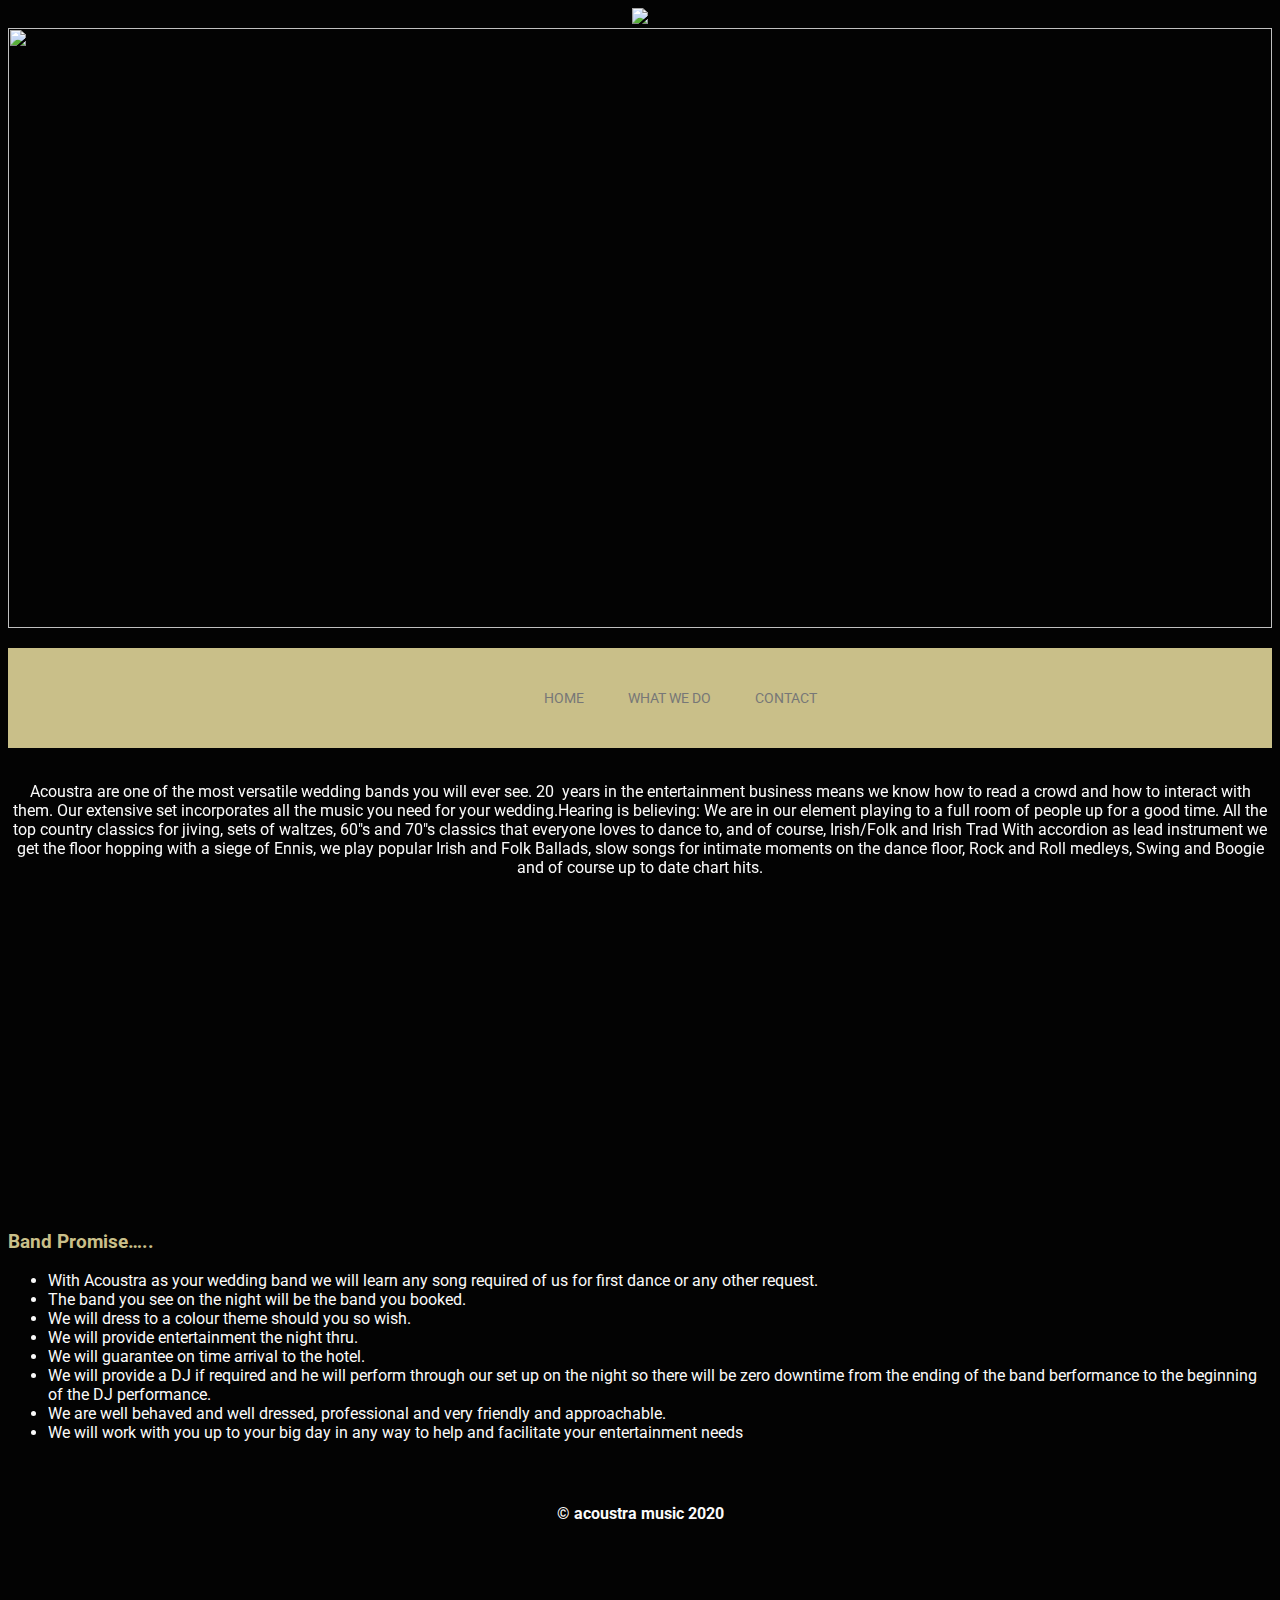
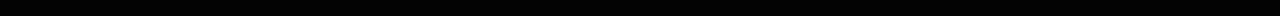
==== index.html @ e5314bc1 "Created the contact.html section and also the whatwedo.html section as well. Played around with seve" ====
<!DOCTYPE html>
<html lang="en">
<head>
    <meta charset="UTF-8">
    <meta name="viewport" content="width=device-width, initial-scale=1.0">
    <title>Acoustra Wedding Band</title>
      <link rel="stylesheet" href="https://use.fontawesome.com/releases/v5.15.1/css/all.css" integrity="sha384-vp86vTRFVJgpjF9jiIGPEEqYqlDwgyBgEF109VFjmqGmIY/Y4HV4d3Gp2irVfcrp" crossorigin="anonymous">
    <link href="assets/css/style.css" rel="stylesheet" type="text/css" />
</head>
<body>
    <header>
        <div class="logo">
        <a href="index.html">
            <img src="logo.png"></a></div>
            <!--h1 class="logo"> Logo here </h1>
        <h2 class="sub-logo">Wedding Band</h2></a-->
                <div><img class="photo" src="photo.jpg"></div>
            <div class="menu">
                <nav>
                    
     <!---I referenced back to the Love Running Video with tutor Brian O Grady to set up this nav bar style but I wanted to keep it simple-->          
               
                    <ul>
                       <li><a href="index.html">Home</a></li>
                       <li><a href="whatwedo.html">What We Do</a></li>   
                        <li><a href="contact.html">Contact</a></li>
                </ul>
            </nav>  
            </div>
    </header>  
    <br>
    <section>
       
      <!--These are words written by the band that I just copied and pasted to this page-->  

        <p class="band-info">
            Acoustra are one of the most versatile wedding bands you will ever see. 20  years in the entertainment business means we know how to read a crowd and how to interact with them. Our extensive set incorporates all the music you need for your wedding.Hearing is believing: We are in our element playing to a full room of people up for a good time. All the top country classics for jiving, sets of waltzes, 60"s and 70"s classics that everyone loves to dance to, and of course, Irish/Folk and Irish Trad

With accordion as lead instrument we get the floor hopping with a siege of Ennis, we play popular Irish and Folk Ballads, slow songs for intimate moments on the dance floor, Rock and Roll medleys, Swing and Boogie and of course up to date chart hits.

     <!---I went to the bands website and embedded the links and just copied and pasted them here-->
</p>
        
        <div class="video-container-1">
            <iframe width="560" height="315" src="https://www.youtube.com/embed/F-ys7x1zT8c" frameborder="0" allow="accelerometer; autoplay; clipboard-write; encrypted-media; gyroscope; picture-in-picture" allowfullscreen></iframe>
        </div>
        <div class="video-container-2">
            <iframe width="560" height="315" src="https://www.youtube.com/embed/hB4k1-zn6oU" frameborder="0" allow="accelerometer; autoplay; clipboard-write; encrypted-media; gyroscope; picture-in-picture" allowfullscreen></iframe>
            
        </div>
        
        <div>
          
     <!--These are words written by the band that I just copied and pasted to this page-->     
            <p>
                <h3 class="band-promise-heading">Band Promise…..</h3>
<ul class="band-promise">
    <li>With Acoustra as your wedding band we will learn any song required of us for first dance or any other request.</li>
    <li>The band you see on the night will be the band you booked.</li>
    <li>We will dress to a colour theme should you so wish.</li>
    <li>We will provide entertainment the night thru.</li>
    <li>We will guarantee on time arrival to the hotel.</li>
    <li>We will provide a DJ if required and he will perform 
        through our set up on the night so there will be zero downtime
         from the ending of the band berformance to the beginning of the DJ performance.</li>
    <li>We are well behaved and well dressed, professional and very friendly and approachable.</li>
    <li>We will work with you up to your big day in any way to help and facilitate your entertainment needs</li>
</ul>
</p>
        </div>
    </section>
   
    <!--Again here i referenced the Love Running video to base my social links on but targeted the bands media sites-->

    <footer>
        <div class="social-networks">
        <ul>
            <li><a href="https://www.facebook.com/Acoustra/" target="_blank"><i class="fab fa-facebook"> </i></a></li>
            <li><a href="https://twitter.com/Acoustra?ref_src=twsrc%5Egoogle%7Ctwcamp%5Eserp%7Ctwgr%5Eauthor" target="_blank"><i class="fab fa-twitter-square"> </i></a></li>
            <li><a href="https://www.youtube.com/user/acoustra" target="_blank"><i class="fab fa-youtube-square"> </i></a></li>
            <li><a href="https://open.spotify.com/embed/artist/1IcCTGmLR5P0IZUBXE4FvD" target="_blank"><i class="fab fa-spotify"></i></a></li>
        </ul>
        </div>
        <div class="copyright"><a>© acoustra music 2020</a></div>
    </footer>
    
</body>
</html>
---- assets/css/style.css ----
@import url('https://fonts.googleapis.com/css2?family=Roboto:wght@100;400;500;700&display=swap');

/*------------------------------------------Headings*/
.logo {
   text-align: center;
}
body {
    background-color: #030303;
}

.whatwedo-info {
    color: #fafafa;
    font-family: "Roboto", sans-serif;

}

.testimonials {
    color: #fafafa;
    font-family: "Roboto", sans-serif;
}

.heading-colours {
    color:rgb(201, 191, 137);
    font-family: "Roboto", sans-serif;
}


.band-promise-heading{
    font-family: "Roboto", sans-serif;
    color:rgb(201, 191, 137);  
}

/*------------------------------------------Menu*/
nav {
    width: 100%;
    height: 100px;
    background-color: rgb(201, 191, 137);
}

.menu {
    text-align: center;
}
.menu ul {
    list-style-type: none;
    margin-left: 80px;
    padding: 0;
    overflow: hidden;
}

.menu ul li {
    list-style: none;
    display: inline-block;
    line-height: 100px;
    
}

.menu ul li a{
    display: block;
    text-decoration: none;
    font-size: 14px;
    font-family: "Roboto", sans-serif;
    color: #777777;
    padding: 0 20px;
    text-transform: uppercase;
}

.menu li a:hover {
    color: rgb(95, 72, 8);
}

/*------------------------------------------Info/Forms*/
.photo {
    height: 600px;
    width: 100%;
    object-fit: contain;
   text-align: center;
}

.band-info {
    font-family: "Roboto", sans-serif;
    text-align: center;
    display: inline-block;
    color: #fafafa;
}

.form-style {
    color:rgb(201, 191, 137);
    font-family: "Roboto", sans-serif;
}

.form-style-2 {
    font-family: "Roboto", sans-serif;
}

.input-form {
    display: inline-block;
}

.contact-info {
    float: left;
}

.contact-info, p {
    color: #fafafa;
    font-family: "Roboto", sans-serif;
}

.submit-button {
    background-color:rgb(201, 191, 137);
    font-family: "Roboto", sans-serif;
}

.submit-button:hover {
    color: rgb(95, 72, 8);
}

.date-style {
    font-family: "Roboto", sans-serif;
}


.band-promise {
    font-family: "Roboto", sans-serif;
    color: #fafafa;
    
}

/*------------------------------------------Videos*/

.video-container-1 {
    float: left;
}

.video-container-2 {
    display: inline-block;
}

/*------------------------------------------Footer*/
.copyright {
    text-align: center;
    font-family: "Roboto", sans-serif;
    font-weight: 700;
    color: #fafafa;
}

footer{
   height: 150px;
 }

 .social-networks {
   text-align: center;
  
 }
 .social-networks li {
   display: inline;
  
 }

 .social-networks i {
   font-size: 160%;
   margin: 1%;
   padding: 5%;
   color:rgb(201, 191, 137);
 }
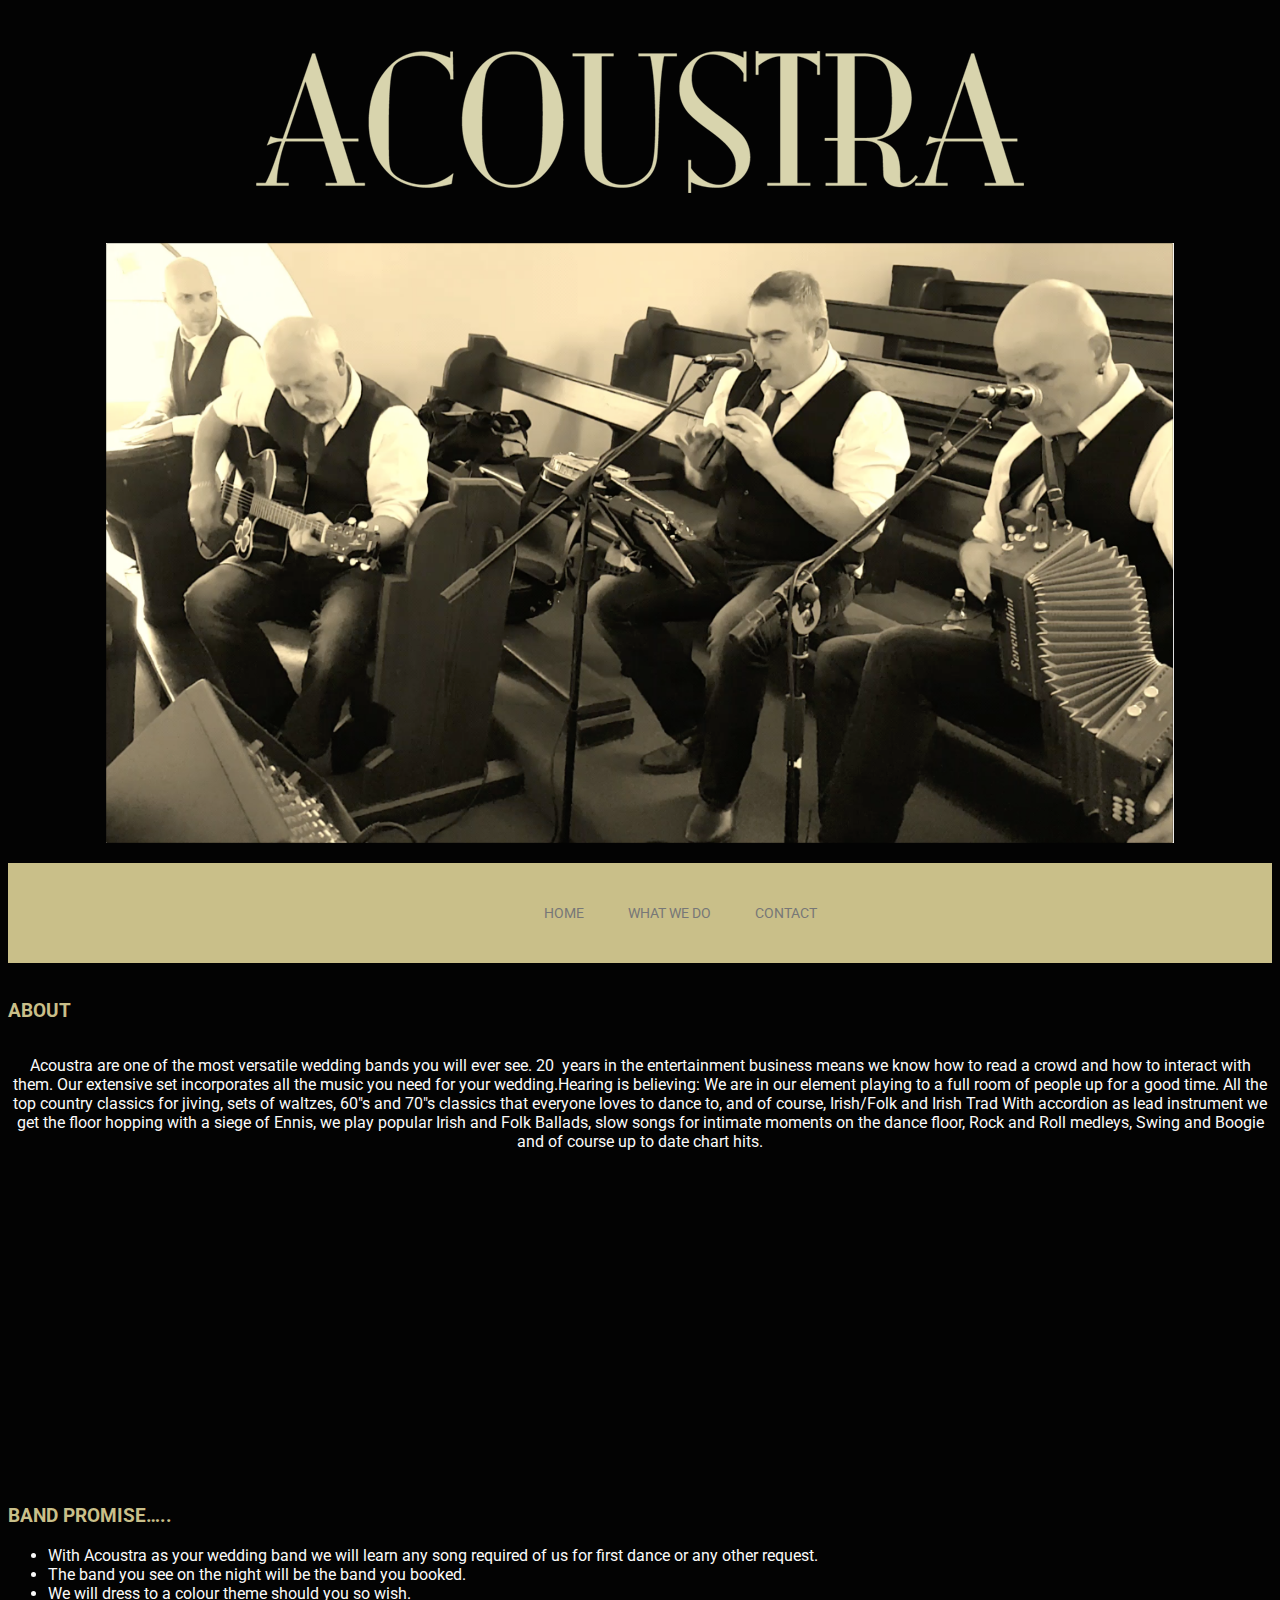
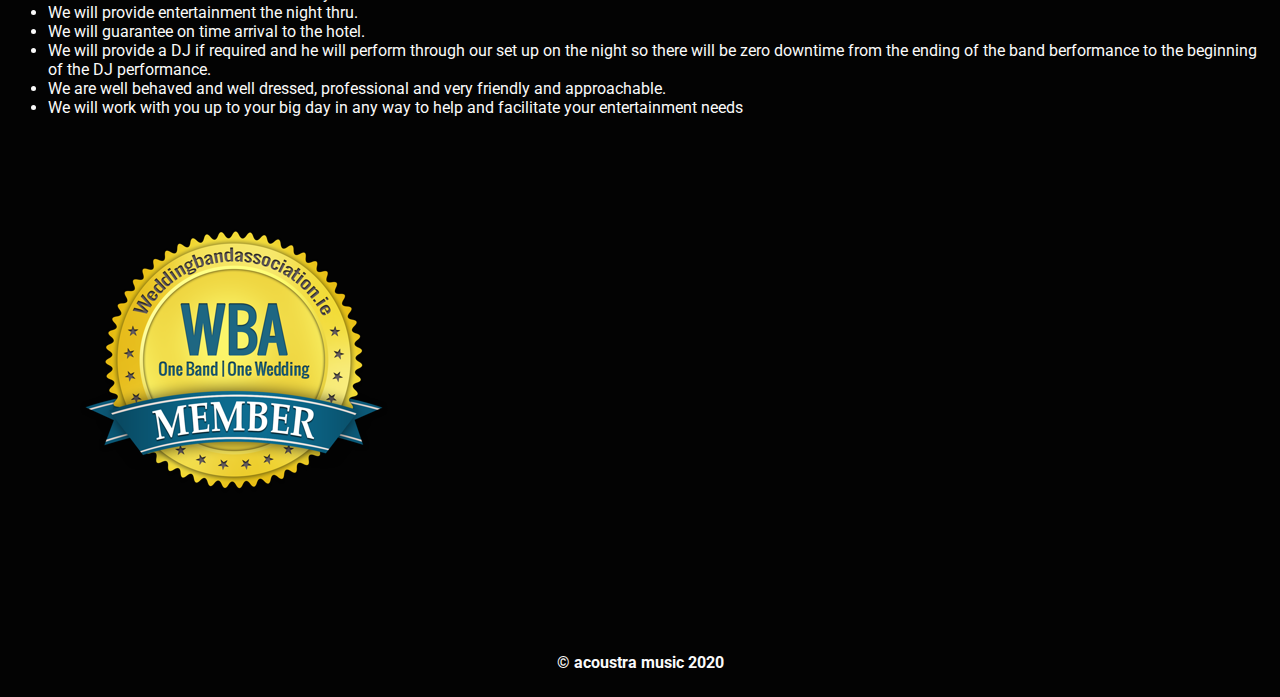
==== commit 6dcd60b1: "added an image to images of wba. Set logo for wba in index.html and added a class to centre it and a" ====
--- a/index.html
+++ b/index.html
@@ -11,19 +11,20 @@
     <header>
         <div class="logo">
         <a href="index.html">
-            <img src="logo.png"></a></div>
+            <img src="assets/images/logo.png"></a></div>
             <!--h1 class="logo"> Logo here </h1>
         <h2 class="sub-logo">Wedding Band</h2></a-->
-                <div><img class="photo" src="photo.jpg"></div>
+                <div><img class="photo" src="assets/images/photo.jpg"></div>
             <div class="menu">
                 <nav>
                     
      <!---I referenced back to the Love Running Video with tutor Brian O Grady to set up this nav bar style but I wanted to keep it simple-->          
                
                     <ul>
-                       <li><a href="index.html">Home</a></li>
-                       <li><a href="whatwedo.html">What We Do</a></li>   
-                        <li><a href="contact.html">Contact</a></li>
+                       <li><a href="index.html"><i class="fas fa-home"></i>  Home</a></li>
+                       
+                       <li><a href="whatwedo.html"><i class="fas fa-guitar"></i>  What We Do</a></li>   
+                        <li><a href="contact.html"><i class="fas fa-phone"></i>  Contact</a></li>
                 </ul>
             </nav>  
             </div>
@@ -32,14 +33,14 @@
     <section>
        
       <!--These are words written by the band that I just copied and pasted to this page-->  
-
+        <h3 class="heading-colours">ABOUT</h3>
         <p class="band-info">
             Acoustra are one of the most versatile wedding bands you will ever see. 20  years in the entertainment business means we know how to read a crowd and how to interact with them. Our extensive set incorporates all the music you need for your wedding.Hearing is believing: We are in our element playing to a full room of people up for a good time. All the top country classics for jiving, sets of waltzes, 60"s and 70"s classics that everyone loves to dance to, and of course, Irish/Folk and Irish Trad
 
 With accordion as lead instrument we get the floor hopping with a siege of Ennis, we play popular Irish and Folk Ballads, slow songs for intimate moments on the dance floor, Rock and Roll medleys, Swing and Boogie and of course up to date chart hits.
 
-     <!---I went to the bands website and embedded the links and just copied and pasted them here-->
-</p>
+     <!--These are words written by the band that I just copied and pasted to this page-->  
+        </p>
         
         <div class="video-container-1">
             <iframe width="560" height="315" src="https://www.youtube.com/embed/F-ys7x1zT8c" frameborder="0" allow="accelerometer; autoplay; clipboard-write; encrypted-media; gyroscope; picture-in-picture" allowfullscreen></iframe>
@@ -53,7 +54,7 @@
           
      <!--These are words written by the band that I just copied and pasted to this page-->     
             <p>
-                <h3 class="band-promise-heading">Band Promise…..</h3>
+                <h3 class="band-promise-heading">BAND PROMISE…..</h3>
 <ul class="band-promise">
     <li>With Acoustra as your wedding band we will learn any song required of us for first dance or any other request.</li>
     <li>The band you see on the night will be the band you booked.</li>
@@ -73,6 +74,7 @@
     <!--Again here i referenced the Love Running video to base my social links on but targeted the bands media sites-->
 
     <footer>
+        <div><a href ="https://weddingbandassociation.ie/" target="_blank" class="wba"><img src="assets/images/wba.png"></a></div>
         <div class="social-networks">
         <ul>
             <li><a href="https://www.facebook.com/Acoustra/" target="_blank"><i class="fab fa-facebook"> </i></a></li>
@@ -82,6 +84,7 @@
         </ul>
         </div>
         <div class="copyright"><a>© acoustra music 2020</a></div>
+        <br>
     </footer>
     
 </body>
--- a/assets/css/style.css
+++ b/assets/css/style.css
@@ -4,6 +4,12 @@
 .logo {
    text-align: center;
 }
+
+.logo-small {
+    height: 60px;
+    width: 100px;
+}
+
 body {
     background-color: #030303;
 }
@@ -28,6 +34,11 @@
 .band-promise-heading{
     font-family: "Roboto", sans-serif;
     color:rgb(201, 191, 137);  
+}
+
+.dancing-couple {
+    height: 30px;
+    width: 30px;
 }
 
 /*------------------------------------------Menu*/
@@ -151,6 +162,11 @@
    text-align: center;
   
  }
+
+.social-networks li:hover {
+     color: rgb(95, 72, 8);
+}
+
  .social-networks li {
    display: inline;
   
@@ -163,4 +179,8 @@
    color:rgb(201, 191, 137);
  }
 
+ .wba {
+    text-align: center;
 
+ }
+
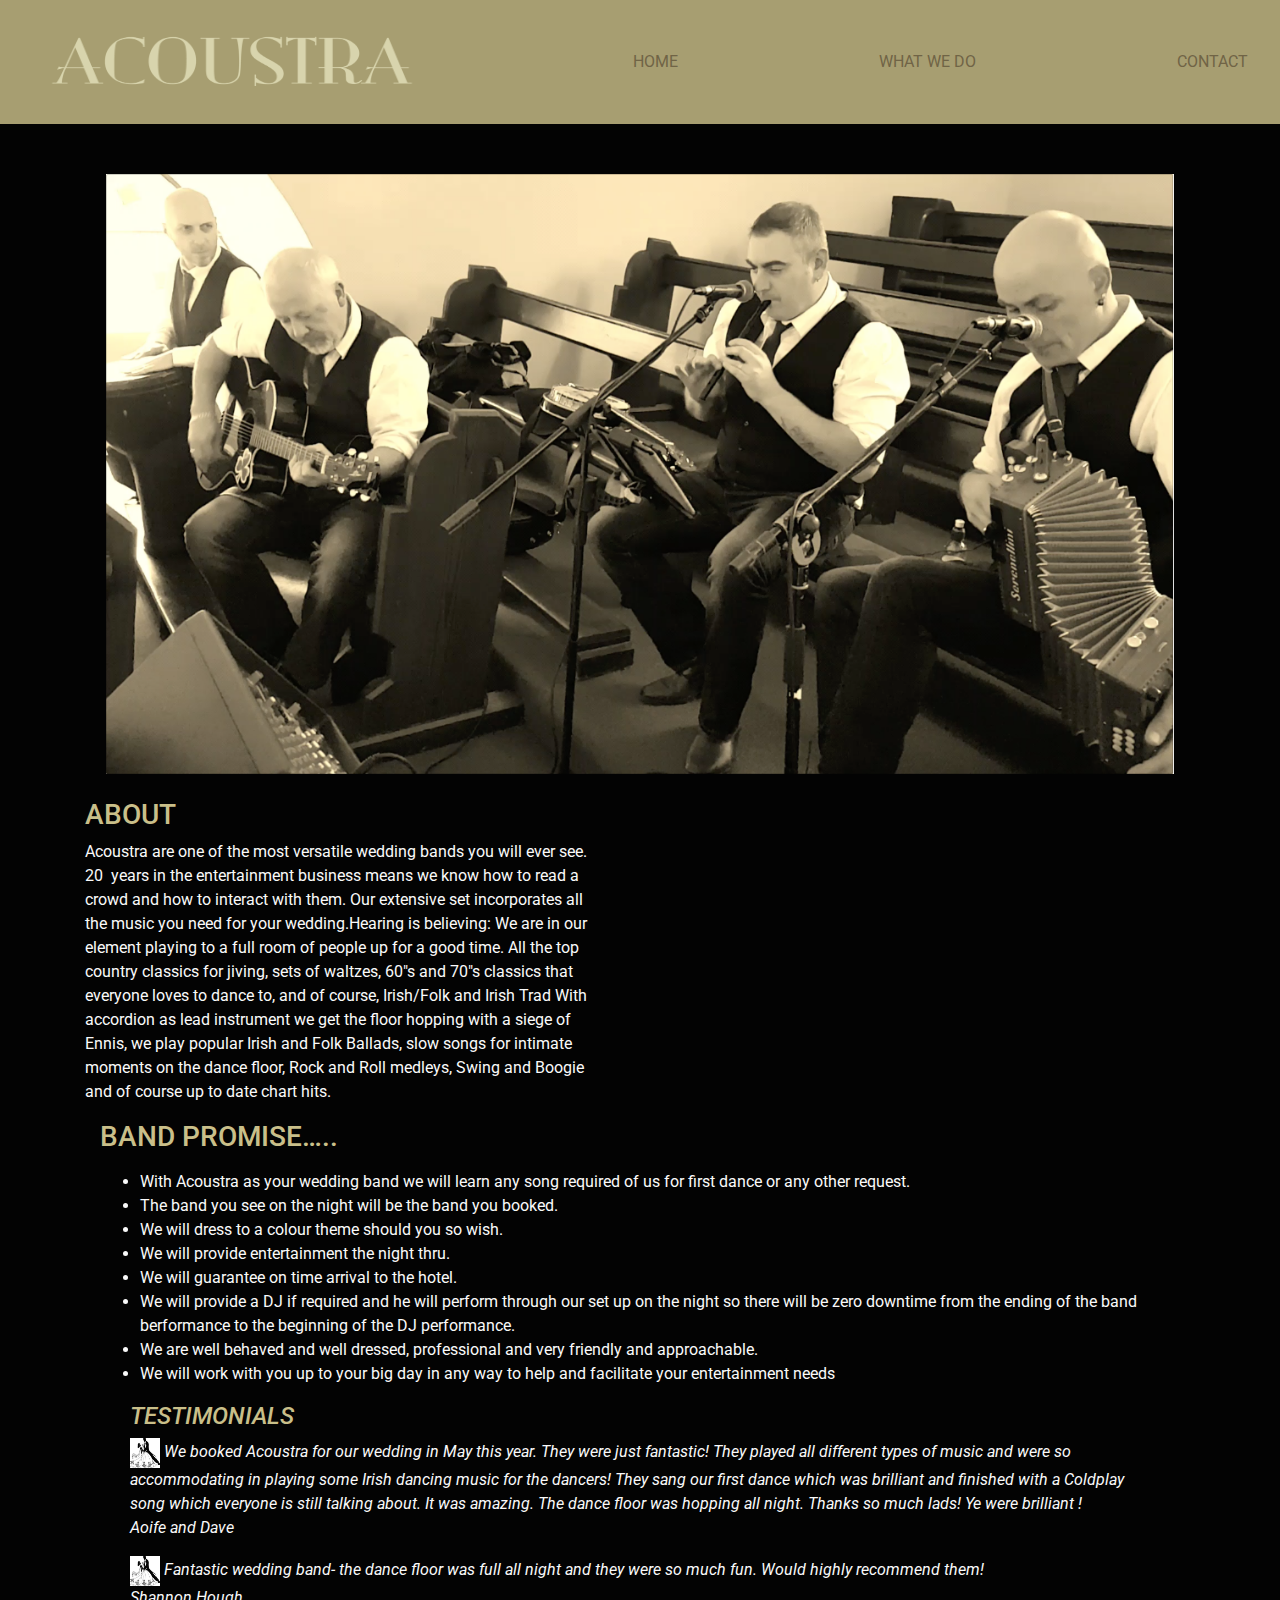
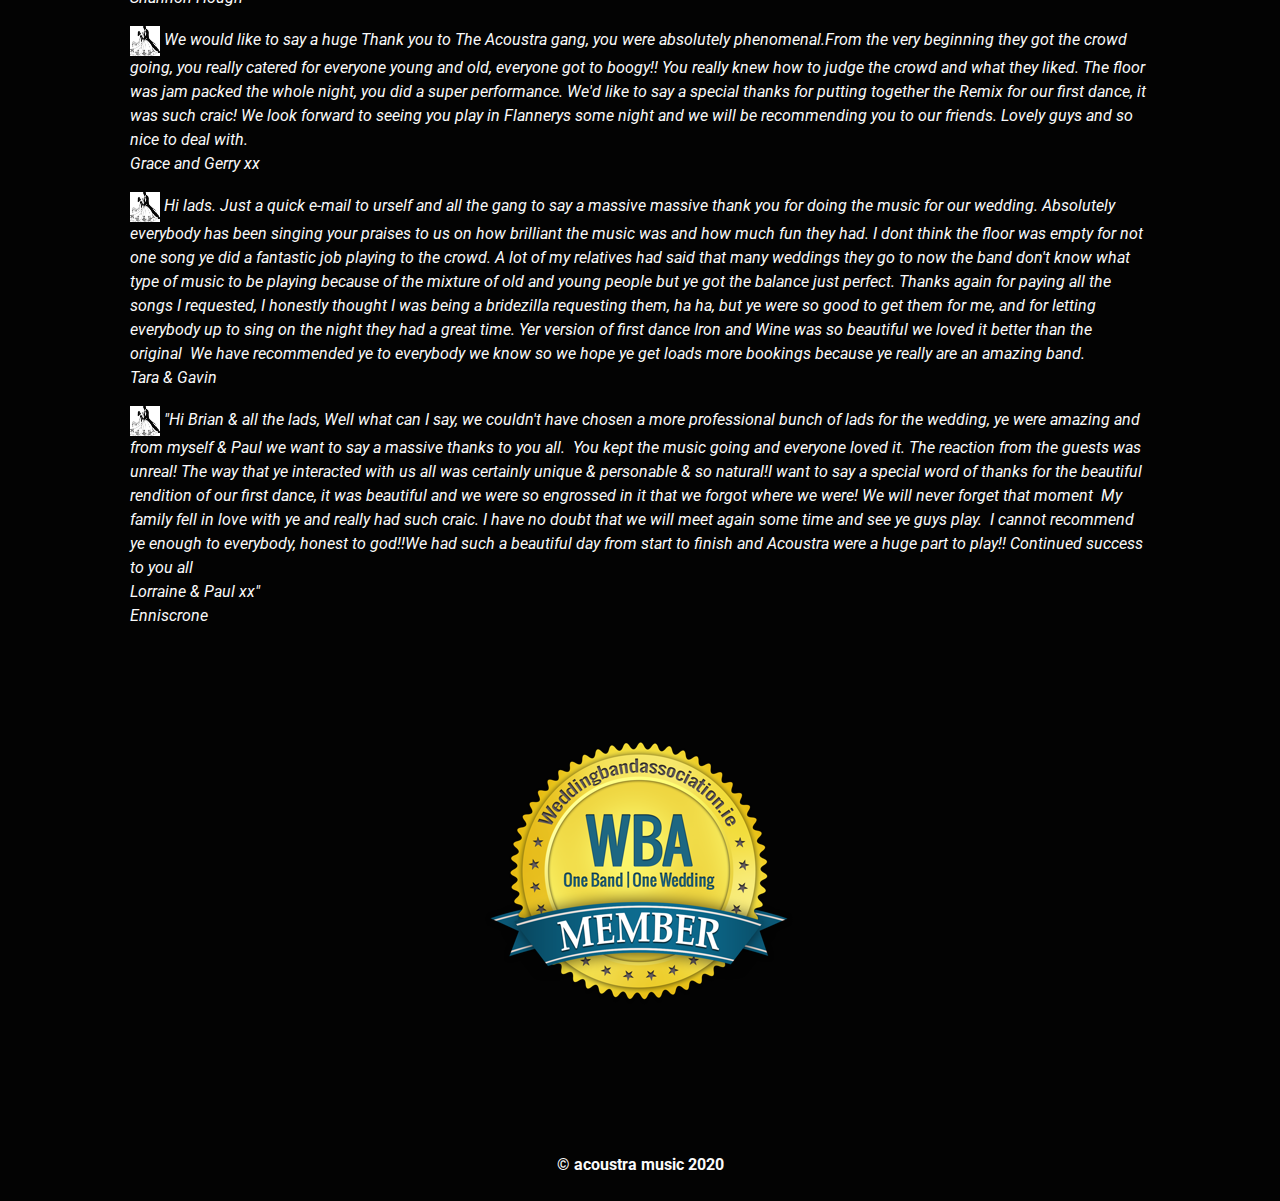
==== commit af0048e0: "added new nav bar to the top of the page. Removed the logo and included in the nav bar. added testim" ====
--- a/index.html
+++ b/index.html
@@ -6,56 +6,48 @@
     <title>Acoustra Wedding Band</title>
       <link rel="stylesheet" href="https://use.fontawesome.com/releases/v5.15.1/css/all.css" integrity="sha384-vp86vTRFVJgpjF9jiIGPEEqYqlDwgyBgEF109VFjmqGmIY/Y4HV4d3Gp2irVfcrp" crossorigin="anonymous">
     <link href="assets/css/style.css" rel="stylesheet" type="text/css" />
+    <link rel="stylesheet" href="https://cdn.jsdelivr.net/npm/bootstrap@4.5.3/dist/css/bootstrap.min.css">
 </head>
-<body>
+<body class="body-colour">
     <header>
-        <div class="logo">
-        <a href="index.html">
-            <img src="assets/images/logo.png"></a></div>
-            <!--h1 class="logo"> Logo here </h1>
-        <h2 class="sub-logo">Wedding Band</h2></a-->
+        <div class="navbar">
+            <a><img src="assets/images/logo.png" width="400" height="80" alt=""> </a>
+  <a href="index.html"><i class="fas fa-home"></i> Home</a>
+  <a href="whatwedo.html"><i class="fas fa-guitar"></i> What We Do</a>
+  <a href="contact.html"><i class="fas fa-phone"></i> Contact</a>
+</div>
+
+<div class="main">
+  <p></p>
+</div>
                 <div><img class="photo" src="assets/images/photo.jpg"></div>
-            <div class="menu">
-                <nav>
-                    
-     <!---I referenced back to the Love Running Video with tutor Brian O Grady to set up this nav bar style but I wanted to keep it simple-->          
-               
-                    <ul>
-                       <li><a href="index.html"><i class="fas fa-home"></i>  Home</a></li>
-                       
-                       <li><a href="whatwedo.html"><i class="fas fa-guitar"></i>  What We Do</a></li>   
-                        <li><a href="contact.html"><i class="fas fa-phone"></i>  Contact</a></li>
-                </ul>
-            </nav>  
-            </div>
+
     </header>  
     <br>
     <section>
        
-      <!--These are words written by the band that I just copied and pasted to this page-->  
-        <h3 class="heading-colours">ABOUT</h3>
-        <p class="band-info">
-            Acoustra are one of the most versatile wedding bands you will ever see. 20  years in the entertainment business means we know how to read a crowd and how to interact with them. Our extensive set incorporates all the music you need for your wedding.Hearing is believing: We are in our element playing to a full room of people up for a good time. All the top country classics for jiving, sets of waltzes, 60"s and 70"s classics that everyone loves to dance to, and of course, Irish/Folk and Irish Trad
+      <!--These are words written by the band that I just copied and pasted to this page--> 
+        
+        <div class="container">
+  <div class="row">
+    <div class="col-sm">
+          <h3 class="heading-colours">ABOUT</h3>
+           <p class="band-info">Acoustra are one of the most versatile wedding bands you will ever see. 20  years in the entertainment business means we know how to read a crowd and how to interact with them. Our extensive set incorporates all the music you need for your wedding.Hearing is believing: We are in our element playing to a full room of people up for a good time. All the top country classics for jiving, sets of waltzes, 60"s and 70"s classics that everyone loves to dance to, and of course, Irish/Folk and Irish Trad
 
 With accordion as lead instrument we get the floor hopping with a siege of Ennis, we play popular Irish and Folk Ballads, slow songs for intimate moments on the dance floor, Rock and Roll medleys, Swing and Boogie and of course up to date chart hits.
-
-     <!--These are words written by the band that I just copied and pasted to this page-->  
         </p>
-        
-        <div class="video-container-1">
-            <iframe width="560" height="315" src="https://www.youtube.com/embed/F-ys7x1zT8c" frameborder="0" allow="accelerometer; autoplay; clipboard-write; encrypted-media; gyroscope; picture-in-picture" allowfullscreen></iframe>
-        </div>
-        <div class="video-container-2">
-            <iframe width="560" height="315" src="https://www.youtube.com/embed/hB4k1-zn6oU" frameborder="0" allow="accelerometer; autoplay; clipboard-write; encrypted-media; gyroscope; picture-in-picture" allowfullscreen></iframe>
-            
-        </div>
-        
-        <div>
-          
-     <!--These are words written by the band that I just copied and pasted to this page-->     
-            <p>
-                <h3 class="band-promise-heading">BAND PROMISE…..</h3>
-<ul class="band-promise">
+    </div>
+    <div class="col-sm">
+      <iframe width="560" height="315" src="https://www.youtube.com/embed/F-ys7x1zT8c" frameborder="0" allow="accelerometer; autoplay; clipboard-write; encrypted-media; gyroscope; picture-in-picture" allowfullscreen></iframe>
+    </div>
+  </div>
+</div>    
+       <div class="container">
+      <div class="col-sm">    
+ 
+        <h3 class="band-promise-heading">BAND PROMISE…..</h3>
+<p>
+ <ul class="band-promise">
     <li>With Acoustra as your wedding band we will learn any song required of us for first dance or any other request.</li>
     <li>The band you see on the night will be the band you booked.</li>
     <li>We will dress to a colour theme should you so wish.</li>
@@ -66,15 +58,69 @@
          from the ending of the band berformance to the beginning of the DJ performance.</li>
     <li>We are well behaved and well dressed, professional and very friendly and approachable.</li>
     <li>We will work with you up to your big day in any way to help and facilitate your entertainment needs</li>
-</ul>
+ </ul>
 </p>
-        </div>
+<div class="container">
+    <div class="col-sm">
+        <div class="testimonials"><i>
+        <h4 class="heading-colours">TESTIMONIALS</h4>
+    <p> <img src="assets/images/dancingcouple.jpg" class="dancing-couple">
+        We booked Acoustra for our wedding in May this year. They were just fantastic! They played all different types of music and were so accommodating in playing some Irish dancing music for the dancers! They sang our first dance which was brilliant and finished with a Coldplay song which everyone is still talking about. It was amazing. The dance floor was hopping all night. Thanks so much lads! Ye were brilliant !
+        <br>
+        Aoife and Dave
+    </p>
+    <p> <img src="assets/images/dancingcouple.jpg" class="dancing-couple">
+        Fantastic wedding band- the dance floor was full all night and they were so much fun. Would highly recommend them!
+        <br>
+        Shannon Hough
+    </p>
+    <p> <img src="assets/images/dancingcouple.jpg" class="dancing-couple">
+        We would like to say a huge Thank you to The Acoustra gang, you were absolutely phenomenal.From the very beginning they got the crowd going, you really catered for everyone young and old, everyone got to boogy!! You really knew how to judge the crowd and what they liked. The floor was jam packed the whole night, you did a super performance. 
+We'd like to say a special thanks for putting together the Remix for our first dance, it was such craic!
+We look forward to seeing you play in Flannerys some night and we will be recommending you to our friends. Lovely guys and so nice to deal with.
+        <br>
+Grace and Gerry xx
+    <p> <img src="assets/images/dancingcouple.jpg" class="dancing-couple">
+        Hi lads.
+Just a quick e-mail to urself and all the gang to say a massive massive thank you for doing the music for our wedding. Absolutely everybody has been singing your praises to us on how brilliant the music was and how much fun they had. I dont think the floor was empty for not one song ye did a fantastic job playing to the crowd.
+A lot of my relatives had said that many weddings they go to now the band don't know what type of music to be playing because of the mixture of old and young people but ye got the balance just perfect. Thanks again for paying all the songs I requested, I honestly thought I was being a bridezilla requesting them, ha ha, but ye were so good to get them for me, and for letting everybody up to sing on the night they had a great time.
+Yer version of first dance Iron and Wine was so beautiful we loved it better than the original  We have recommended ye to everybody we know so we hope ye get loads more bookings because ye really are an amazing band.
+<br>
+Tara & Gavin
+<br>
+<p> <img src="assets/images/dancingcouple.jpg" class="dancing-couple">
+"Hi Brian & all the lads,
+Well what can I say, we couldn't have chosen a more professional bunch of lads for the wedding, ye were amazing and from myself & Paul we want to say a massive thanks to you all. 
+You kept the music going and everyone loved it. The reaction from the guests was unreal! The way that ye interacted with us all was certainly unique & personable & so natural!
+​
+I want to say a special word of thanks for the beautiful rendition of our first dance, it was beautiful and we were so engrossed in it that we forgot where we were! We will never forget that moment 
+My family fell in love with ye and really had such craic.
+I have no doubt that we will meet again some time and see ye guys play. 
+I cannot recommend ye enough to everybody, honest to god!!
+​
+We had such a beautiful day from start to finish and Acoustra were a huge part to play!!
+Continued success to you all 
+<br>
+Lorraine & Paul xx"
+<br>
+Enniscrone
+</p>
+    </p>
+    </p>
+    </i>
+    </div>
+
+    </div>
+</div>
+      </div>
+    </div>
+  
     </section>
    
     <!--Again here i referenced the Love Running video to base my social links on but targeted the bands media sites-->
 
     <footer>
-        <div><a href ="https://weddingbandassociation.ie/" target="_blank" class="wba"><img src="assets/images/wba.png"></a></div>
+        <div class="wba"><a href ="https://weddingbandassociation.ie/" target="_blank"><img src="assets/images/wba.png"></a></div>
         <div class="social-networks">
         <ul>
             <li><a href="https://www.facebook.com/Acoustra/" target="_blank"><i class="fab fa-facebook"> </i></a></li>
--- a/assets/css/style.css
+++ b/assets/css/style.css
@@ -2,7 +2,7 @@
 
 /*------------------------------------------Headings*/
 .logo {
-   text-align: center;
+   display: inline-block;
 }
 
 .logo-small {
@@ -10,7 +10,7 @@
     width: 100px;
 }
 
-body {
+.body-colour{
     background-color: #030303;
 }
 
@@ -42,7 +42,34 @@
 }
 
 /*------------------------------------------Menu*/
-nav {
+.navbar {
+  overflow: hidden;
+  background-color: rgb(167, 158, 113);
+  position: fixed; 
+  top: 0; 
+  width: 100%; 
+  
+}
+
+.navbar a {
+  float: left;
+  display: block;
+  color: rgb(112, 100, 70);
+  text-align: center;
+  padding: 14px 16px;
+  text-decoration: none;
+  text-transform: uppercase;
+}
+
+.navbar a:hover {
+  color: rgb(216, 203, 167);
+}
+
+.main {
+  margin-top: 50px; 
+}
+
+.nav {
     width: 100%;
     height: 100px;
     background-color: rgb(201, 191, 137);
@@ -89,8 +116,6 @@
 
 .band-info {
     font-family: "Roboto", sans-serif;
-    text-align: center;
-    display: inline-block;
     color: #fafafa;
 }
 
@@ -132,19 +157,13 @@
 
 .band-promise {
     font-family: "Roboto", sans-serif;
-    color: #fafafa;
-    
-}
-
-/*------------------------------------------Videos*/
-
-.video-container-1 {
-    float: left;
-}
-
-.video-container-2 {
-    display: inline-block;
-}
+    color: #fafafa;    
+}
+
+.line {
+    text-align: center;
+}
+
 
 /*------------------------------------------Footer*/
 .copyright {
@@ -181,6 +200,7 @@
 
  .wba {
     text-align: center;
-
- }
-
+   
+
+ }
+
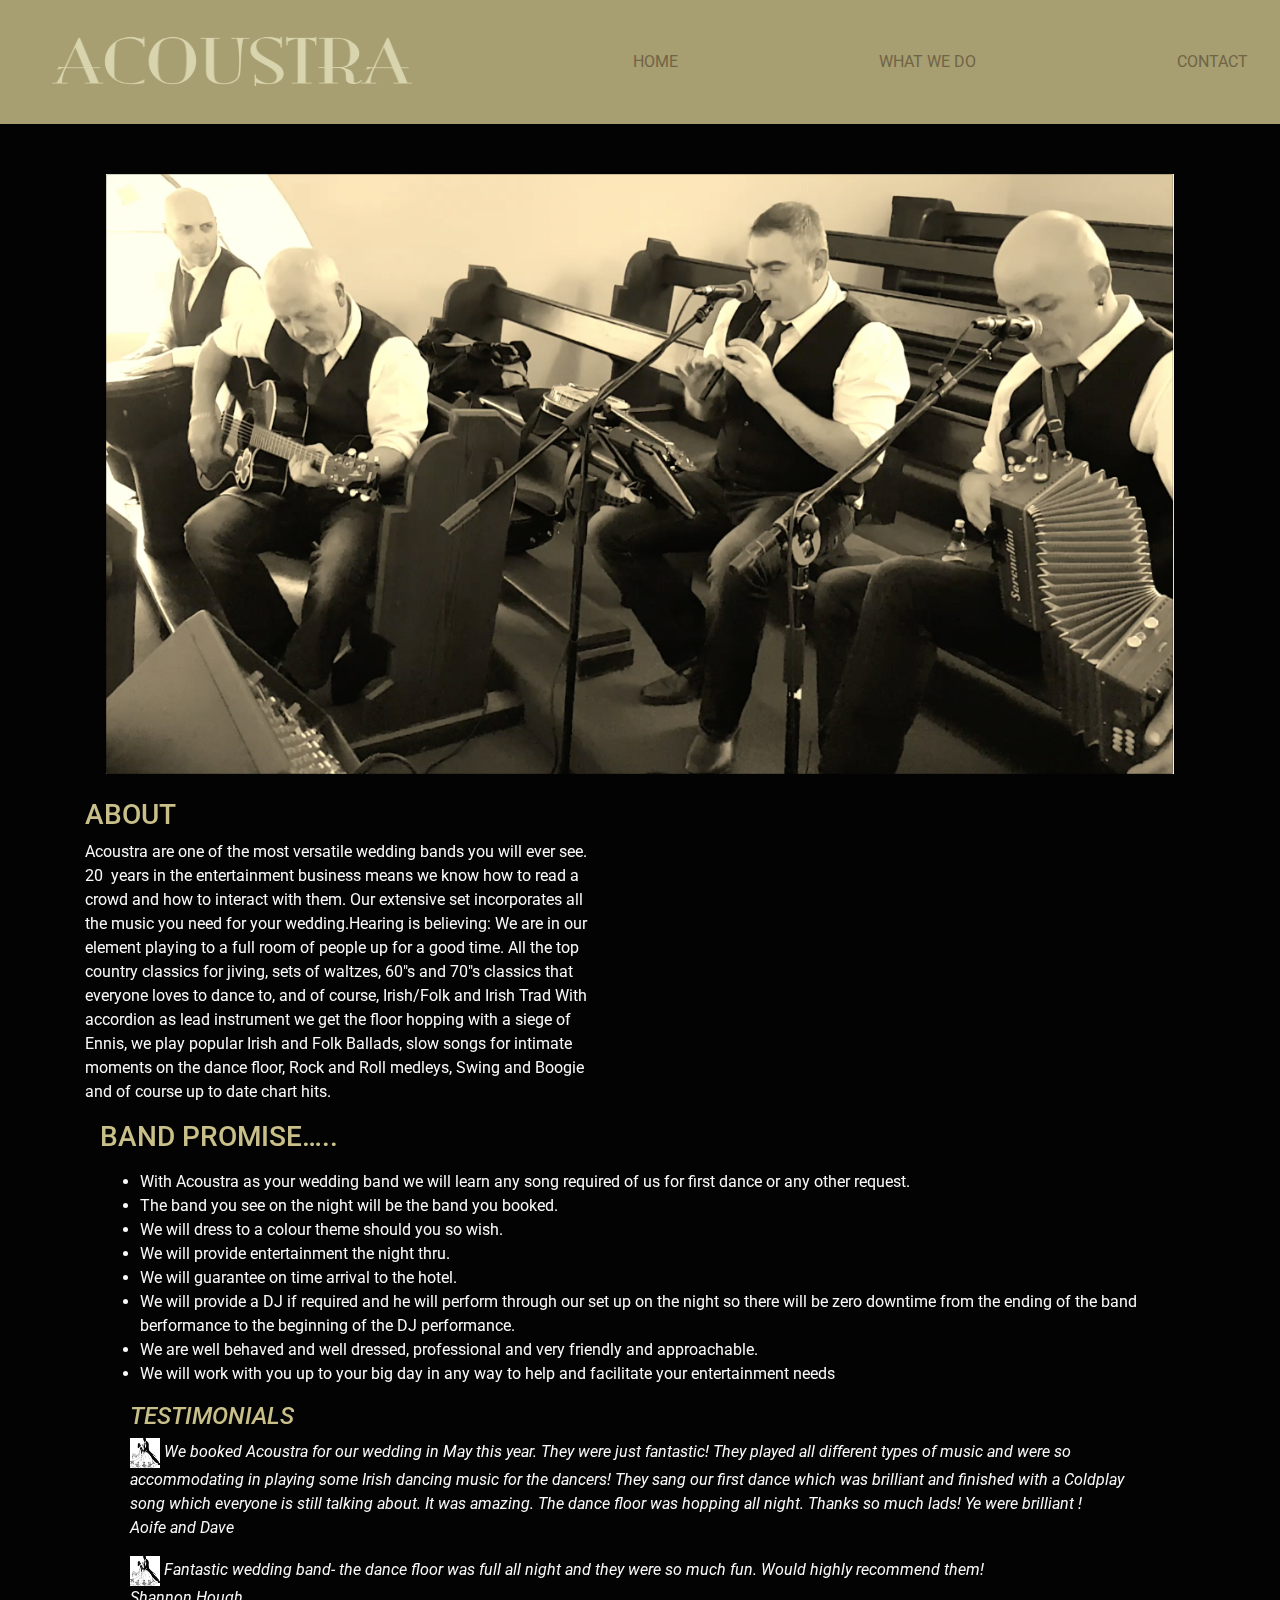
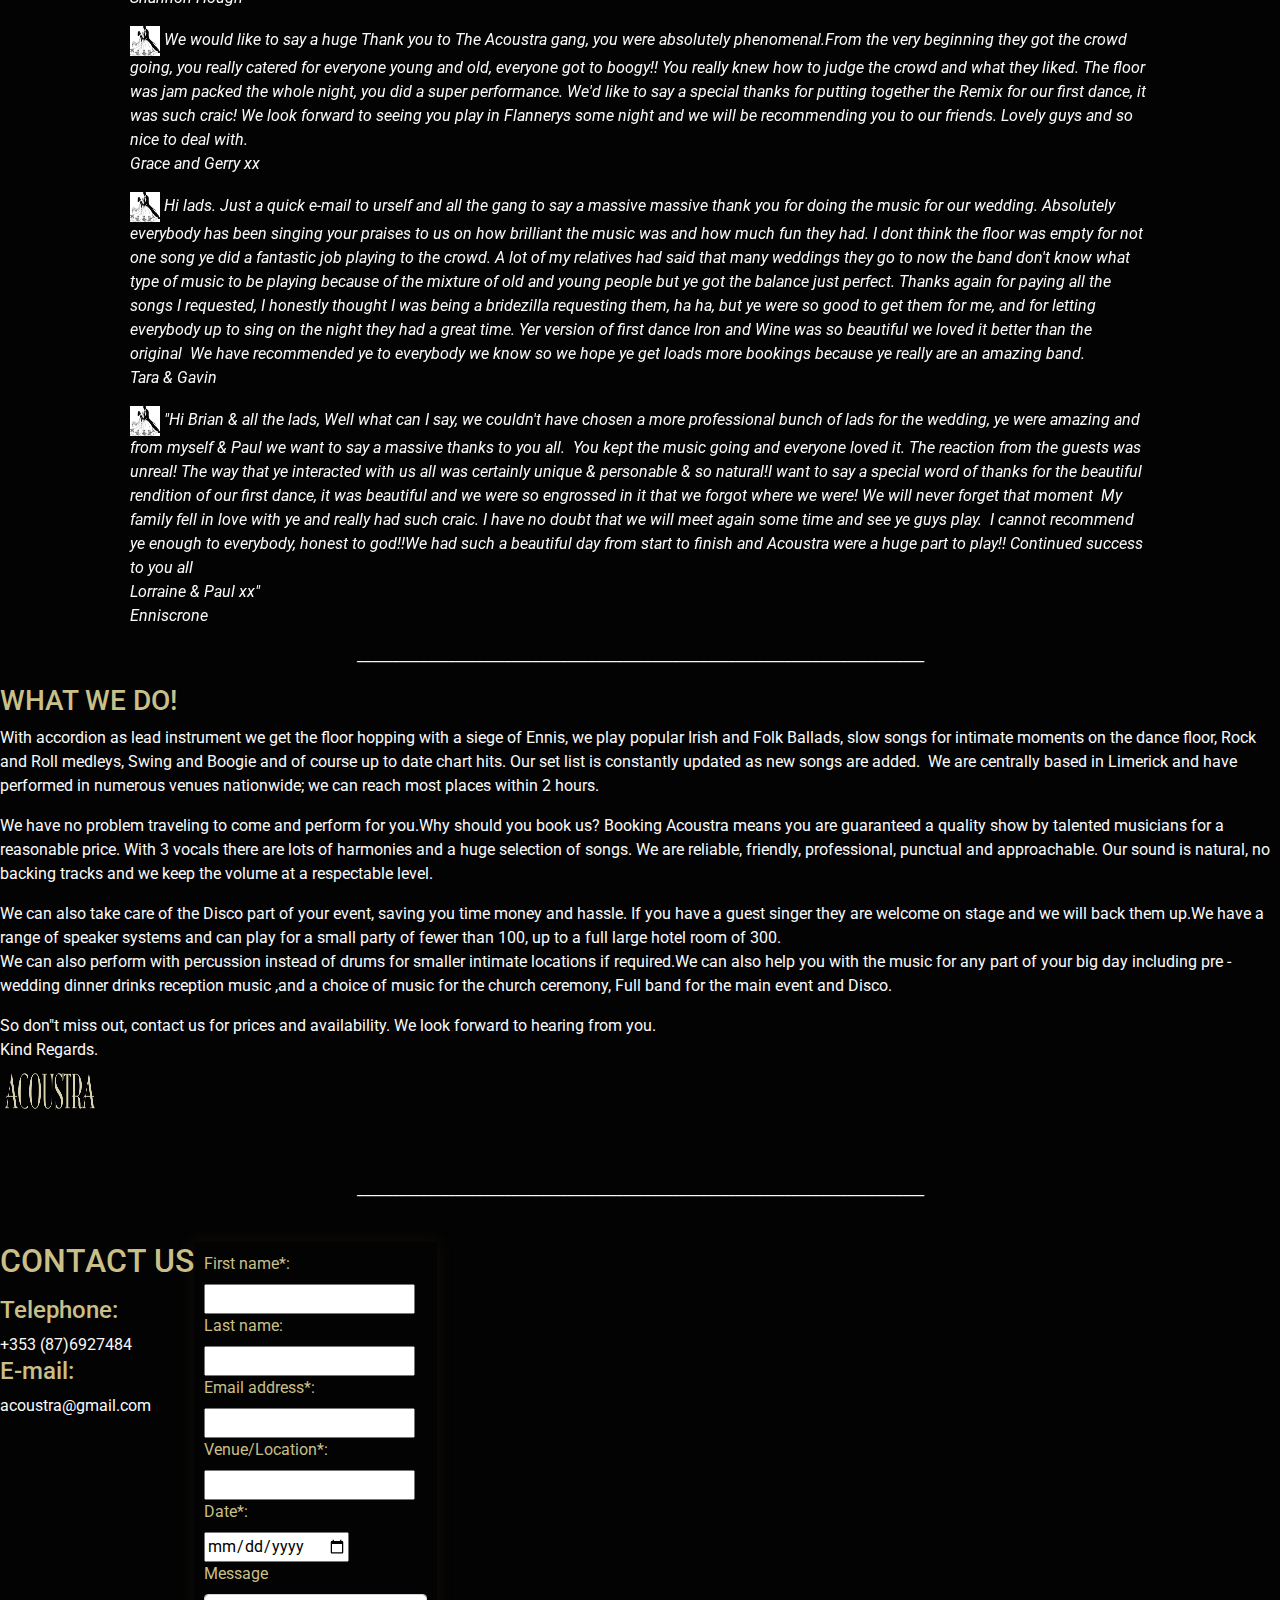
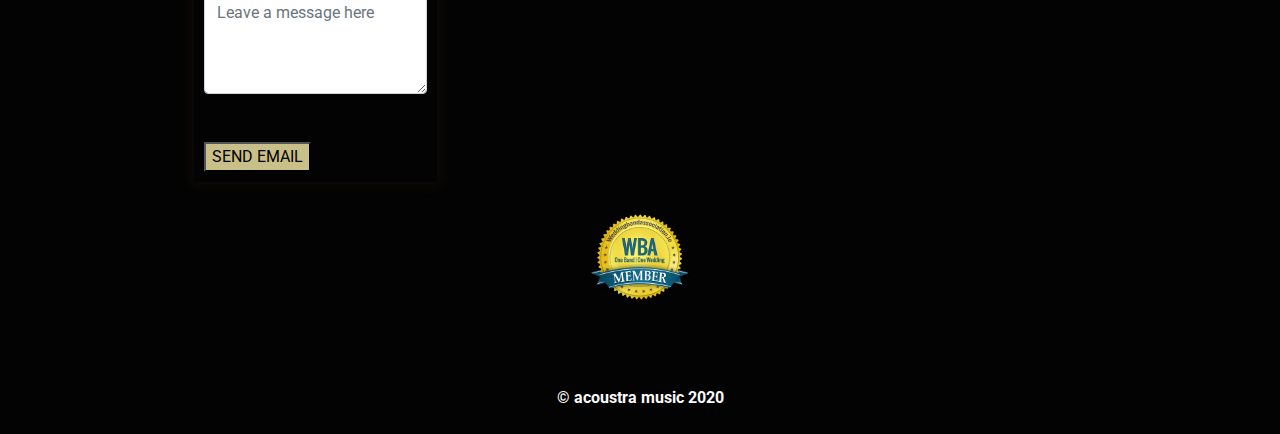
==== commit 15a2ce6b: "Added all content to the index.html page for one page scrolling. I have not removed the seperate con" ====
--- a/index.html
+++ b/index.html
@@ -4,17 +4,17 @@
     <meta charset="UTF-8">
     <meta name="viewport" content="width=device-width, initial-scale=1.0">
     <title>Acoustra Wedding Band</title>
+      <link rel="stylesheet" href="https://cdn.jsdelivr.net/npm/bootstrap@4.5.3/dist/css/bootstrap.min.css">
       <link rel="stylesheet" href="https://use.fontawesome.com/releases/v5.15.1/css/all.css" integrity="sha384-vp86vTRFVJgpjF9jiIGPEEqYqlDwgyBgEF109VFjmqGmIY/Y4HV4d3Gp2irVfcrp" crossorigin="anonymous">
     <link href="assets/css/style.css" rel="stylesheet" type="text/css" />
-    <link rel="stylesheet" href="https://cdn.jsdelivr.net/npm/bootstrap@4.5.3/dist/css/bootstrap.min.css">
 </head>
 <body class="body-colour">
     <header>
         <div class="navbar">
             <a><img src="assets/images/logo.png" width="400" height="80" alt=""> </a>
-  <a href="index.html"><i class="fas fa-home"></i> Home</a>
-  <a href="whatwedo.html"><i class="fas fa-guitar"></i> What We Do</a>
-  <a href="contact.html"><i class="fas fa-phone"></i> Contact</a>
+  <a href="#index.html"><i class="fas fa-home"></i> Home</a>
+  <a href="#whatwedo.html"><i class="fas fa-guitar"></i> What We Do</a>
+  <a href="#contact.html"><i class="fas fa-phone"></i> Contact</a>
 </div>
 
 <div class="main">
@@ -116,11 +116,84 @@
     </div>
   
     </section>
+    <p class="line"> _________________________________________________________________________________</p>
+    
+    <section>
+        <div class="whatwedo-info" id="whatwedo.html">
+            <h3 class="heading-colours">WHAT WE DO!</h3>
+    <p>
+    With accordion as lead instrument we get the floor hopping with a siege of Ennis, we play popular Irish and Folk Ballads, slow songs for intimate moments on the dance floor, Rock and Roll medleys, Swing and Boogie and of course up to date chart hits. Our set list is constantly updated as new songs are added. 
+
+
+
+    We are centrally based in Limerick and have performed in numerous venues nationwide; we can reach most places within 2 hours.
+    </p> 
+    <p>
+    We have no problem traveling to come and perform for you.Why should you book us? Booking Acoustra means you are guaranteed a quality show by talented musicians for a reasonable price. With 3 vocals there are lots of harmonies and a huge selection of songs.
+
+
+    We are reliable, friendly, professional, punctual and approachable. Our sound is natural, no backing tracks and we keep the volume at a respectable level. 
+    </p>
+    We can also take care of the Disco part of your event, saving you time money and hassle. If you have a guest singer they are welcome on stage and we will back them up.We have a range of speaker systems and can play for a small party of fewer than 100, up to a full large hotel room of 300.
+
+    <p>
+    We can also perform with percussion instead of drums for smaller intimate locations if required.We can also help you with the music for any part of your big day including pre -wedding dinner drinks reception music ,and a choice of music for the church ceremony, Full band for the main event and Disco.
+
+
+   </p>     
+    So don"t miss out, contact us for prices and availability.
+    We look forward to hearing from you.
+    <p>
+
+    Kind Regards.
+    <br>
+    <img src="assets/images/logo.png" class="logo-small">
+    
+    </p>
+    <p>
+        <br>
+       <p class="line"> _________________________________________________________________________________</p>
+    </p>
+    <br>
+    </div>
+    <section>
+    <div class="contact-info" id="contact.html">
+            <h2 class="heading-colours">CONTACT US</h2>         
+            <p>
+                <h4 class="heading-colours">Telephone:</h4>
+                +353 (87)6927484
+                <h4 class="heading-colours">E-mail:</h4>
+                acoustra@gmail.com
+            </p>
+        </div>
+    </section>
+
+        <div class="input-form">
+ <form class="form-style" method="post" action="acoustra@gmail.com">
+  <label for="fname">First name*:</label><br>
+  <input type="text" id="fname" name="fname" required><br>
+  <label for="lname">Last name:</label><br>
+  <input type="text" id="lname" name="lname"><br>
+  <label for="email">Email address*:</label><br>
+  <input type="text" id="email" name="email" required><br>
+  <label for="venue">Venue/Location*:</label><br>
+  <input type="text" id="venue" name="venue" required><br>
+  <label for="date">Date*:</label><br>
+  <input type="date" id="date" name="date" class="date-style" required><br>
+  <div class="form-floating">
+      <label for="floatingTextarea2">Message</label>
+  <textarea rows="5" class="form-control" placeholder="Leave a message here" id="floatingTextarea2" style="height: 100px"></textarea>
+</div>
+
+  <br><br>
+  <input class="submit-button" type="submit" value="SEND EMAIL">
+</form>
+</div>
    
     <!--Again here i referenced the Love Running video to base my social links on but targeted the bands media sites-->
 
     <footer>
-        <div class="wba"><a href ="https://weddingbandassociation.ie/" target="_blank"><img src="assets/images/wba.png"></a></div>
+        <div class="wba"><a href ="https://weddingbandassociation.ie/" target="_blank"><img src="assets/images/wba.png" width="150" height="150" alt=""></a></div>
         <div class="social-networks">
         <ul>
             <li><a href="https://www.facebook.com/Acoustra/" target="_blank"><i class="fab fa-facebook"> </i></a></li>
--- a/assets/css/style.css
+++ b/assets/css/style.css
@@ -1,9 +1,6 @@
 @import url('https://fonts.googleapis.com/css2?family=Roboto:wght@100;400;500;700&display=swap');
 
 /*------------------------------------------Headings*/
-.logo {
-   display: inline-block;
-}
 
 .logo-small {
     height: 60px;
@@ -45,7 +42,7 @@
 .navbar {
   overflow: hidden;
   background-color: rgb(167, 158, 113);
-  position: fixed; 
+  position: sticky; 
   top: 0; 
   width: 100%; 
   
@@ -129,7 +126,11 @@
 }
 
 .input-form {
-    display: inline-block;
+
+  padding:10px;
+  border:0;
+  box-shadow:0 0 15px 4px rgba(182, 160, 95, 0.06);
+  display: inline-block;
 }
 
 .contact-info {
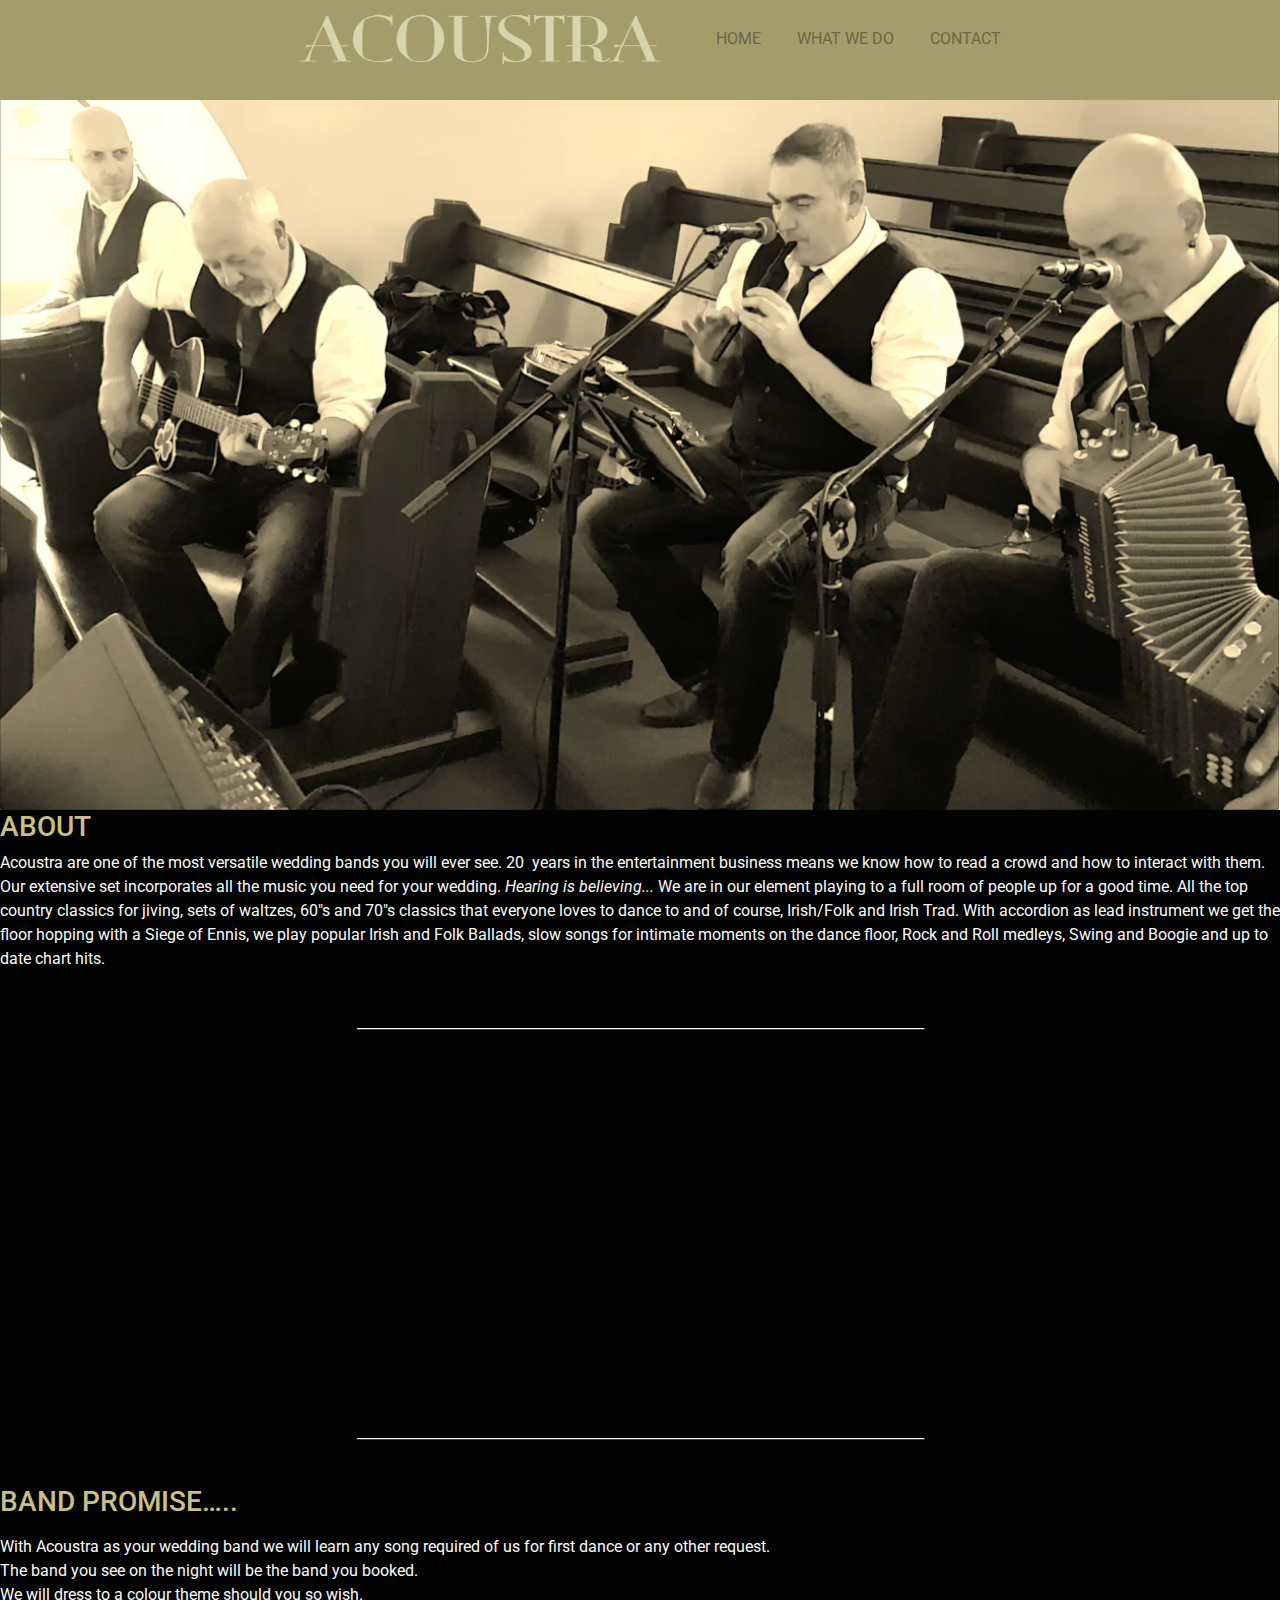
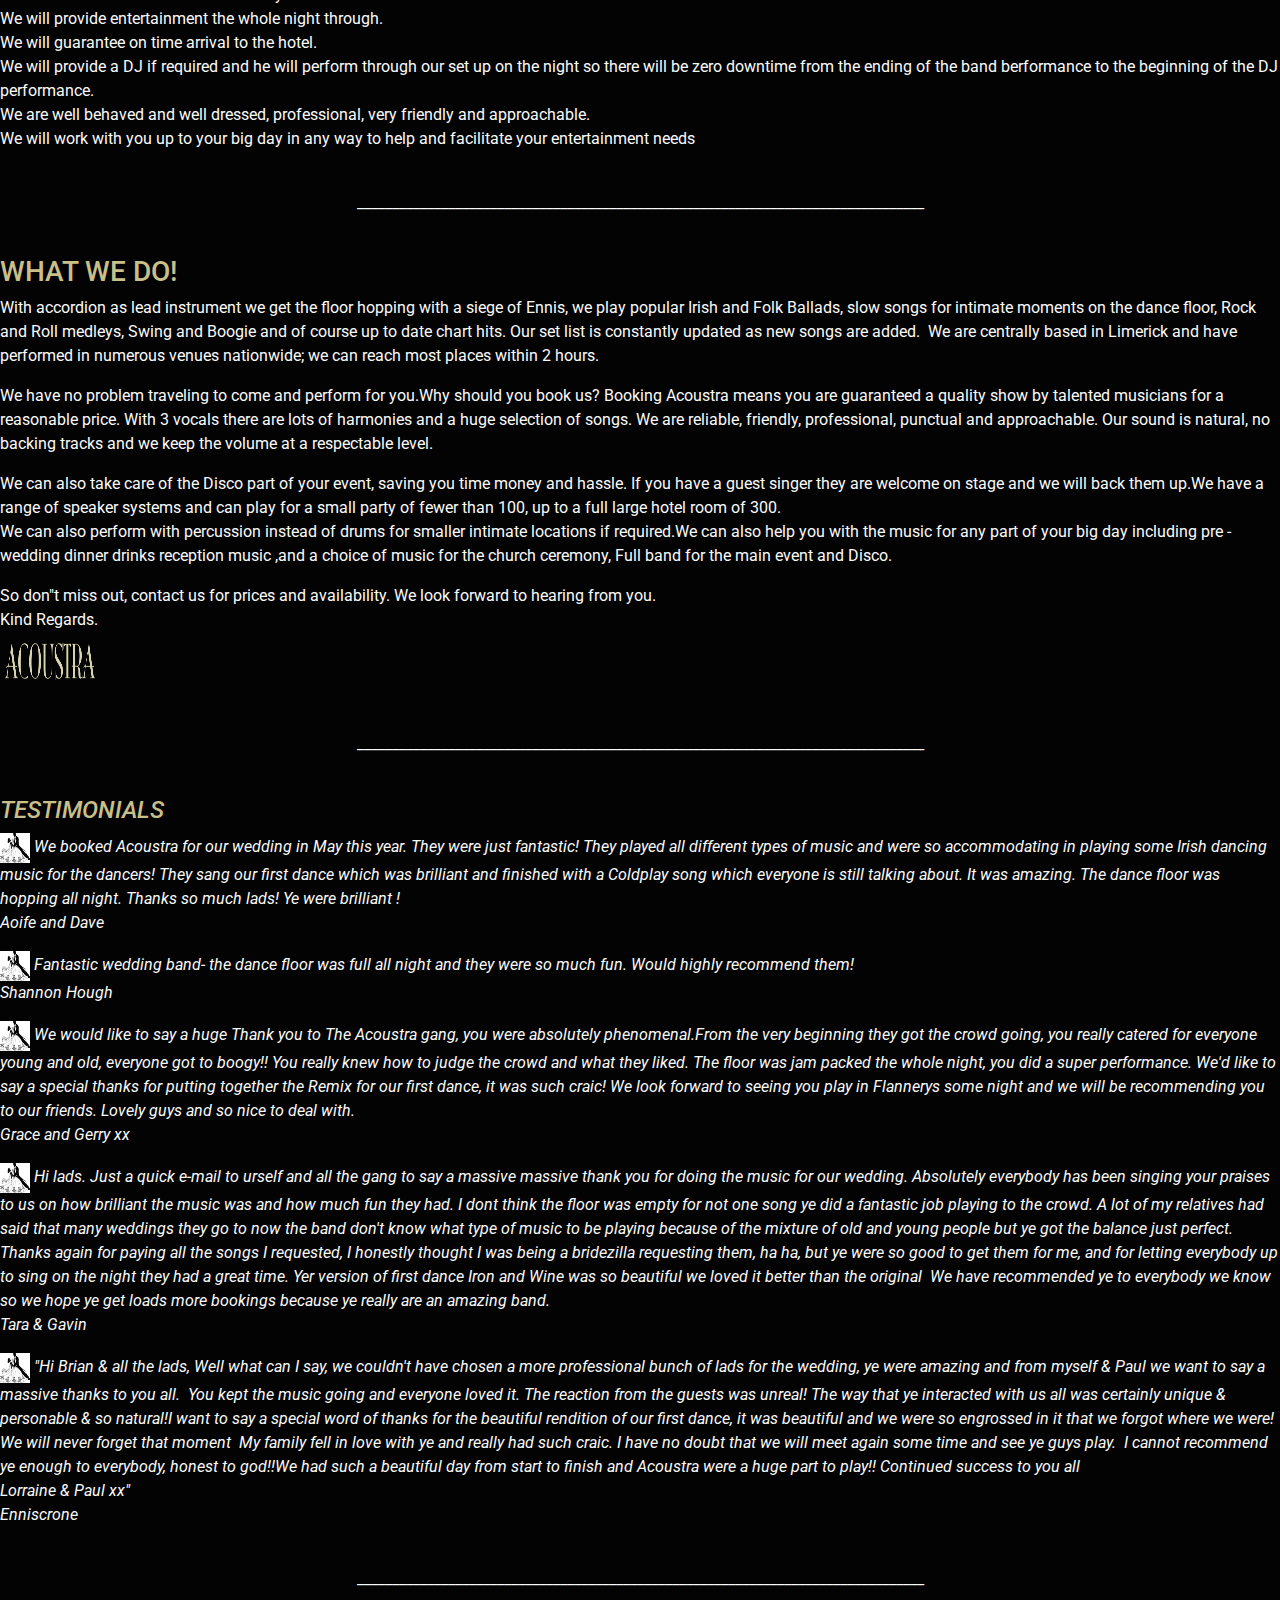
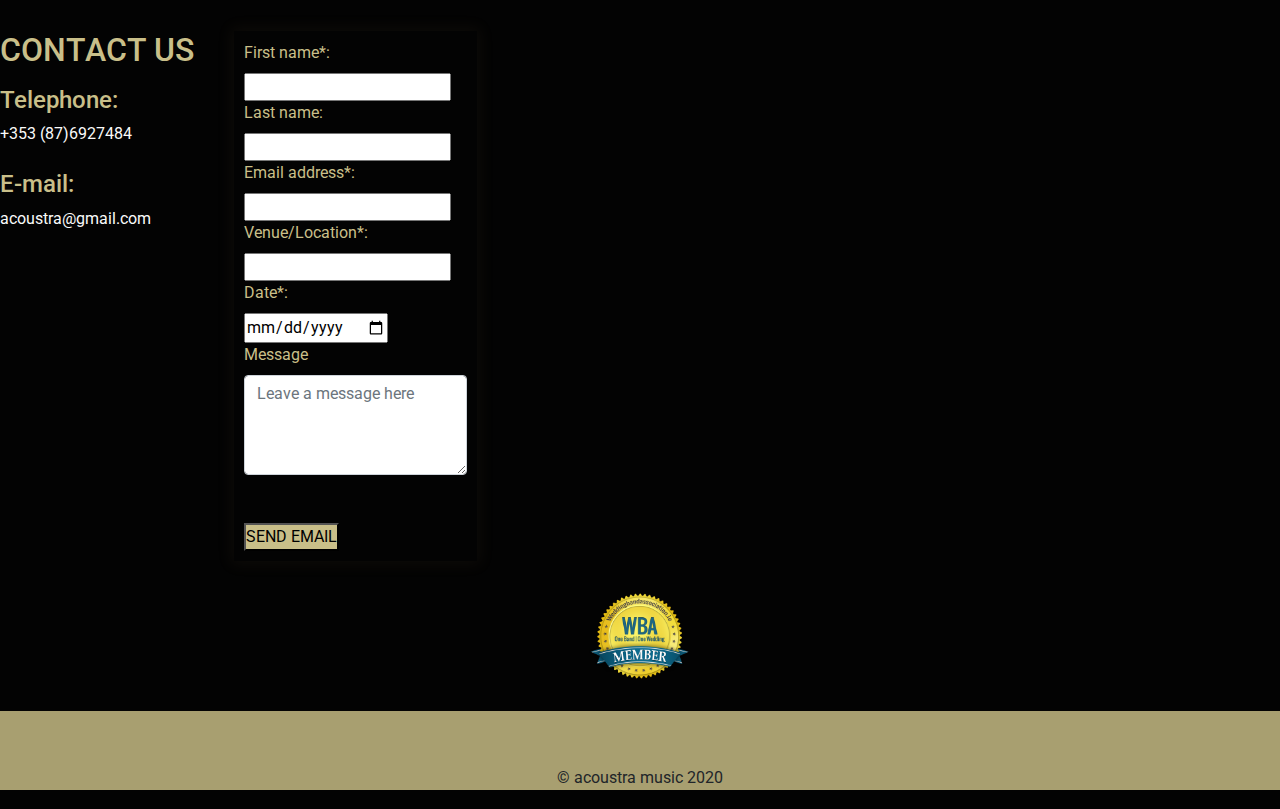
==== commit 37e4e03d: "Removed contact and whatwedo.html pages. Re-started the pages from sctratch to facilitate new ideas." ====
--- a/index.html
+++ b/index.html
@@ -8,60 +8,102 @@
       <link rel="stylesheet" href="https://use.fontawesome.com/releases/v5.15.1/css/all.css" integrity="sha384-vp86vTRFVJgpjF9jiIGPEEqYqlDwgyBgEF109VFjmqGmIY/Y4HV4d3Gp2irVfcrp" crossorigin="anonymous">
     <link href="assets/css/style.css" rel="stylesheet" type="text/css" />
 </head>
-<body class="body-colour">
-    <header>
-        <div class="navbar">
-            <a><img src="assets/images/logo.png" width="400" height="80" alt=""> </a>
+<body>
+
+    <!-------------------------Header--------------------------->
+     <div class="header">
+         <a> <img src="assets/images/logo.png" width="400" height="80" alt=""> </a>
   <a href="#index.html"><i class="fas fa-home"></i> Home</a>
   <a href="#whatwedo.html"><i class="fas fa-guitar"></i> What We Do</a>
   <a href="#contact.html"><i class="fas fa-phone"></i> Contact</a>
-</div>
-
-<div class="main">
-  <p></p>
-</div>
-                <div><img class="photo" src="assets/images/photo.jpg"></div>
-
-    </header>  
-    <br>
-    <section>
-       
-      <!--These are words written by the band that I just copied and pasted to this page--> 
-        
-        <div class="container">
-  <div class="row">
-    <div class="col-sm">
+     </div>
+     <div id="index.html">
+         <img class="photo" src="assets/images/photo.jpg">
+     </div>
+
+     <!--------------------------Main Content------------------------>
+
+    
           <h3 class="heading-colours">ABOUT</h3>
-           <p class="band-info">Acoustra are one of the most versatile wedding bands you will ever see. 20  years in the entertainment business means we know how to read a crowd and how to interact with them. Our extensive set incorporates all the music you need for your wedding.Hearing is believing: We are in our element playing to a full room of people up for a good time. All the top country classics for jiving, sets of waltzes, 60"s and 70"s classics that everyone loves to dance to, and of course, Irish/Folk and Irish Trad
-
-With accordion as lead instrument we get the floor hopping with a siege of Ennis, we play popular Irish and Folk Ballads, slow songs for intimate moments on the dance floor, Rock and Roll medleys, Swing and Boogie and of course up to date chart hits.
+           <div><p class="band-info">Acoustra are one of the most versatile wedding bands you will ever see. 20  years in the entertainment business means we know how to read a crowd and how to interact with them. Our extensive set incorporates all the music you need for your wedding. <i>Hearing is believing...</i>  We are in our element playing to a full room of people up for a good time. All the top country classics for jiving, sets of waltzes, 60"s and 70"s classics that everyone loves to dance to and of course, Irish/Folk and Irish Trad.     
+        With accordion as lead instrument we get the floor hopping with a Siege of Ennis, we play popular Irish and Folk Ballads, slow songs for intimate moments on the dance floor, Rock and Roll medleys, Swing and Boogie and up to date chart hits.
         </p>
-    </div>
-    <div class="col-sm">
-      <iframe width="560" height="315" src="https://www.youtube.com/embed/F-ys7x1zT8c" frameborder="0" allow="accelerometer; autoplay; clipboard-write; encrypted-media; gyroscope; picture-in-picture" allowfullscreen></iframe>
-    </div>
-  </div>
-</div>    
-       <div class="container">
-      <div class="col-sm">    
- 
-        <h3 class="band-promise-heading">BAND PROMISE…..</h3>
+        </div>
+        <br>
+        <p class="line"> _________________________________________________________________________________</p>
+        <br>
+
+    <!----------------------------Video Content----------------------------->    
+    <div class="video">
+   <iframe width="560" height="315" src="https://www.youtube.com/embed/F-ys7x1zT8c" frameborder="0" allow="accelerometer; autoplay; clipboard-write; encrypted-media; gyroscope; picture-in-picture" allowfullscreen></iframe>
+   </div>
+   <br>
+         <p class="line"> _________________________________________________________________________________</p>
+         <div>  
+         <br>  
+ <!-------------------------------------Band Promise---------------------------->
+    
+ <h3 class="band-promise-heading">BAND PROMISE…..</h3>
 <p>
  <ul class="band-promise">
     <li>With Acoustra as your wedding band we will learn any song required of us for first dance or any other request.</li>
     <li>The band you see on the night will be the band you booked.</li>
     <li>We will dress to a colour theme should you so wish.</li>
-    <li>We will provide entertainment the night thru.</li>
+    <li>We will provide entertainment the whole night through.</li>
     <li>We will guarantee on time arrival to the hotel.</li>
     <li>We will provide a DJ if required and he will perform 
         through our set up on the night so there will be zero downtime
          from the ending of the band berformance to the beginning of the DJ performance.</li>
-    <li>We are well behaved and well dressed, professional and very friendly and approachable.</li>
+    <li>We are well behaved and well dressed, professional, very friendly and approachable.</li>
     <li>We will work with you up to your big day in any way to help and facilitate your entertainment needs</li>
  </ul>
 </p>
-<div class="container">
-    <div class="col-sm">
+</div> 
+        <br>
+         <p class="line"> _________________________________________________________________________________</p>
+         <br>
+
+<!---------------------------------------What We Do------------------------------>
+
+<section>
+        <div class="whatwedo-info" id="whatwedo.html">
+            <h3 class="heading-colours">WHAT WE DO!</h3>
+    <p>
+    With accordion as lead instrument we get the floor hopping with a siege of Ennis, we play popular Irish and Folk Ballads, slow songs for intimate moments on the dance floor, Rock and Roll medleys, Swing and Boogie and of course up to date chart hits. Our set list is constantly updated as new songs are added. 
+
+
+
+    We are centrally based in Limerick and have performed in numerous venues nationwide; we can reach most places within 2 hours.
+    </p> 
+    <p>
+    We have no problem traveling to come and perform for you.Why should you book us? Booking Acoustra means you are guaranteed a quality show by talented musicians for a reasonable price. With 3 vocals there are lots of harmonies and a huge selection of songs.
+
+
+    We are reliable, friendly, professional, punctual and approachable. Our sound is natural, no backing tracks and we keep the volume at a respectable level. 
+    </p>
+    We can also take care of the Disco part of your event, saving you time money and hassle. If you have a guest singer they are welcome on stage and we will back them up.We have a range of speaker systems and can play for a small party of fewer than 100, up to a full large hotel room of 300.
+
+    <p>
+    We can also perform with percussion instead of drums for smaller intimate locations if required.We can also help you with the music for any part of your big day including pre -wedding dinner drinks reception music ,and a choice of music for the church ceremony, Full band for the main event and Disco.
+
+
+   </p>     
+    So don"t miss out, contact us for prices and availability.
+    We look forward to hearing from you.
+    <p>
+
+    Kind Regards.
+    <br>
+    <img src="assets/images/logo.png" class="logo-small">
+    
+    </p>
+    </div>
+</section>
+    <section>
+<!---------------------------------------Testimonials------------------------------>
+    <br>
+    <p class="line"> _________________________________________________________________________________</p>
+    <br>
         <div class="testimonials"><i>
         <h4 class="heading-colours">TESTIMONIALS</h4>
     <p> <img src="assets/images/dancingcouple.jpg" class="dancing-couple">
@@ -109,59 +151,20 @@
     </p>
     </i>
     </div>
-
-    </div>
-</div>
-      </div>
-    </div>
-  
     </section>
+    <br>
     <p class="line"> _________________________________________________________________________________</p>
-    
-    <section>
-        <div class="whatwedo-info" id="whatwedo.html">
-            <h3 class="heading-colours">WHAT WE DO!</h3>
-    <p>
-    With accordion as lead instrument we get the floor hopping with a siege of Ennis, we play popular Irish and Folk Ballads, slow songs for intimate moments on the dance floor, Rock and Roll medleys, Swing and Boogie and of course up to date chart hits. Our set list is constantly updated as new songs are added. 
-
-
-
-    We are centrally based in Limerick and have performed in numerous venues nationwide; we can reach most places within 2 hours.
-    </p> 
-    <p>
-    We have no problem traveling to come and perform for you.Why should you book us? Booking Acoustra means you are guaranteed a quality show by talented musicians for a reasonable price. With 3 vocals there are lots of harmonies and a huge selection of songs.
-
-
-    We are reliable, friendly, professional, punctual and approachable. Our sound is natural, no backing tracks and we keep the volume at a respectable level. 
-    </p>
-    We can also take care of the Disco part of your event, saving you time money and hassle. If you have a guest singer they are welcome on stage and we will back them up.We have a range of speaker systems and can play for a small party of fewer than 100, up to a full large hotel room of 300.
-
-    <p>
-    We can also perform with percussion instead of drums for smaller intimate locations if required.We can also help you with the music for any part of your big day including pre -wedding dinner drinks reception music ,and a choice of music for the church ceremony, Full band for the main event and Disco.
-
-
-   </p>     
-    So don"t miss out, contact us for prices and availability.
-    We look forward to hearing from you.
-    <p>
-
-    Kind Regards.
-    <br>
-    <img src="assets/images/logo.png" class="logo-small">
-    
-    </p>
-    <p>
-        <br>
-       <p class="line"> _________________________________________________________________________________</p>
-    </p>
-    <br>
-    </div>
-    <section>
+    <br>
+
+    <!----------------------------Contact Form----------------------->
+     <section>
     <div class="contact-info" id="contact.html">
             <h2 class="heading-colours">CONTACT US</h2>         
             <p>
                 <h4 class="heading-colours">Telephone:</h4>
                 +353 (87)6927484
+                <br>
+                <br>
                 <h4 class="heading-colours">E-mail:</h4>
                 acoustra@gmail.com
             </p>
@@ -189,22 +192,28 @@
   <input class="submit-button" type="submit" value="SEND EMAIL">
 </form>
 </div>
-   
-    <!--Again here i referenced the Love Running video to base my social links on but targeted the bands media sites-->
-
-    <footer>
-        <div class="wba"><a href ="https://weddingbandassociation.ie/" target="_blank"><img src="assets/images/wba.png" width="150" height="150" alt=""></a></div>
+<div class="wba"><a href ="https://weddingbandassociation.ie/" target="_blank"><img src="assets/images/wba.png" width="150" height="150" alt=""></a></div>
+</body>
+
+<!-----------------------------Footer Content---------------------->
+<footer>
+<div class="footer">
+    
         <div class="social-networks">
         <ul>
-            <li><a href="https://www.facebook.com/Acoustra/" target="_blank"><i class="fab fa-facebook"> </i></a></li>
+            <li><a href="https://www.facebook.com/Acoustra/" target="_blank"><i class="fab fa-facebook"></i></a></li>
             <li><a href="https://twitter.com/Acoustra?ref_src=twsrc%5Egoogle%7Ctwcamp%5Eserp%7Ctwgr%5Eauthor" target="_blank"><i class="fab fa-twitter-square"> </i></a></li>
             <li><a href="https://www.youtube.com/user/acoustra" target="_blank"><i class="fab fa-youtube-square"> </i></a></li>
             <li><a href="https://open.spotify.com/embed/artist/1IcCTGmLR5P0IZUBXE4FvD" target="_blank"><i class="fab fa-spotify"></i></a></li>
         </ul>
+       <a>© acoustra music 2020</a>
+       <br>
         </div>
-        <div class="copyright"><a>© acoustra music 2020</a></div>
-        <br>
-    </footer>
-    
-</body>
+       
+</div>
+
+</footer>
+
+ 
+
 </html>--- a/assets/css/style.css
+++ b/assets/css/style.css
@@ -1,36 +1,102 @@
 @import url('https://fonts.googleapis.com/css2?family=Roboto:wght@100;400;500;700&display=swap');
 
-/*------------------------------------------Headings*/
+* {
+  margin: 0px;
+  padding: 0px;
+}
+
+html {
+  margin: 0px;
+  padding: 0px;
+  width: 100%;
+  height: 2000px;
+}
+
+Body {
+  margin: 0px;
+  padding: 0px;
+  width: 100%;
+  height: 100%;
+  background-color: #030303;
+}
+
+/*------------------Header------------------------*/
+.logo-colour {
+    color: #fafafa;
+}
+
+.header {
+  background-color: rgb(165, 156, 108);
+  width: 100%;
+  height: 100px;
+  position: fixed;
+  text-align: center;
+}
+
+.header a {
+    color: rgb(112, 100, 70);
+  text-align: center;
+  padding: 14px 16px;
+  text-decoration: none;
+  text-transform: uppercase;
+}
+
+.header a:hover {
+    color: rgb(95, 72, 8);
+}
+
+.photo {
+ height: 100%;
+    width: 100%;
+    object-fit: contain;
+   text-align: center;
+   margin-top: 90px;
+}
+
+
+.heading-colours {
+    color:rgb(201, 191, 137);
+    font-family: "Roboto", sans-serif;
+}
+
+.band-info {
+    font-family: "Roboto", sans-serif;
+    color: #fafafa;
+}
+
+.video {
+    text-align: center;
+}
+
+.band-promise {
+    font-family: "Roboto", sans-serif;
+    color: #fafafa;    
+}
+
+.line {
+    text-align: center;
+    color: #fafafa;
+}
+
+.band-promise-heading{
+    font-family: "Roboto", sans-serif;
+    color:rgb(201, 191, 137);  
+}
+
+.whatwedo-info {
+    color: #fafafa;
+    font-family: "Roboto", sans-serif;
+}
 
 .logo-small {
     height: 60px;
     width: 100px;
 }
 
-.body-colour{
-    background-color: #030303;
-}
-
-.whatwedo-info {
-    color: #fafafa;
-    font-family: "Roboto", sans-serif;
-
-}
 
 .testimonials {
     color: #fafafa;
     font-family: "Roboto", sans-serif;
-}
-
-.heading-colours {
-    color:rgb(201, 191, 137);
-    font-family: "Roboto", sans-serif;
-}
-
-
-.band-promise-heading{
-    font-family: "Roboto", sans-serif;
-    color:rgb(201, 191, 137);  
 }
 
 .dancing-couple {
@@ -38,83 +104,7 @@
     width: 30px;
 }
 
-/*------------------------------------------Menu*/
-.navbar {
-  overflow: hidden;
-  background-color: rgb(167, 158, 113);
-  position: sticky; 
-  top: 0; 
-  width: 100%; 
-  
-}
-
-.navbar a {
-  float: left;
-  display: block;
-  color: rgb(112, 100, 70);
-  text-align: center;
-  padding: 14px 16px;
-  text-decoration: none;
-  text-transform: uppercase;
-}
-
-.navbar a:hover {
-  color: rgb(216, 203, 167);
-}
-
-.main {
-  margin-top: 50px; 
-}
-
-.nav {
-    width: 100%;
-    height: 100px;
-    background-color: rgb(201, 191, 137);
-}
-
-.menu {
-    text-align: center;
-}
-.menu ul {
-    list-style-type: none;
-    margin-left: 80px;
-    padding: 0;
-    overflow: hidden;
-}
-
-.menu ul li {
-    list-style: none;
-    display: inline-block;
-    line-height: 100px;
-    
-}
-
-.menu ul li a{
-    display: block;
-    text-decoration: none;
-    font-size: 14px;
-    font-family: "Roboto", sans-serif;
-    color: #777777;
-    padding: 0 20px;
-    text-transform: uppercase;
-}
-
-.menu li a:hover {
-    color: rgb(95, 72, 8);
-}
-
-/*------------------------------------------Info/Forms*/
-.photo {
-    height: 600px;
-    width: 100%;
-    object-fit: contain;
-   text-align: center;
-}
-
-.band-info {
-    font-family: "Roboto", sans-serif;
-    color: #fafafa;
-}
+/*-----------------Contact Form--------------------*/
 
 .form-style {
     color:rgb(201, 191, 137);
@@ -126,7 +116,7 @@
 }
 
 .input-form {
-
+margin-left: 40px;
   padding:10px;
   border:0;
   box-shadow:0 0 15px 4px rgba(182, 160, 95, 0.06);
@@ -155,36 +145,26 @@
     font-family: "Roboto", sans-serif;
 }
 
+.wba {
+    text-align: center;
+ }
 
-.band-promise {
-    font-family: "Roboto", sans-serif;
-    color: #fafafa;    
+.footer {
+  background-color: rgb(168, 159, 112);
+  height: 20%;
+  width: 100%;
 }
 
-.line {
-    text-align: center;
-}
+/*------------------Social Networks--------------*/
 
-
-/*------------------------------------------Footer*/
-.copyright {
-    text-align: center;
-    font-family: "Roboto", sans-serif;
-    font-weight: 700;
-    color: #fafafa;
-}
-
-footer{
-   height: 150px;
- }
-
- .social-networks {
+.social-networks {
    text-align: center;
+   margin-bottom: 30px;
   
  }
 
 .social-networks li:hover {
-     color: rgb(95, 72, 8);
+     color: rgb(175, 158, 109);
 }
 
  .social-networks li {
@@ -196,12 +176,5 @@
    font-size: 160%;
    margin: 1%;
    padding: 5%;
-   color:rgb(201, 191, 137);
+   color:rgb(95, 72, 8);
  }
-
- .wba {
-    text-align: center;
-   
-
- }
-
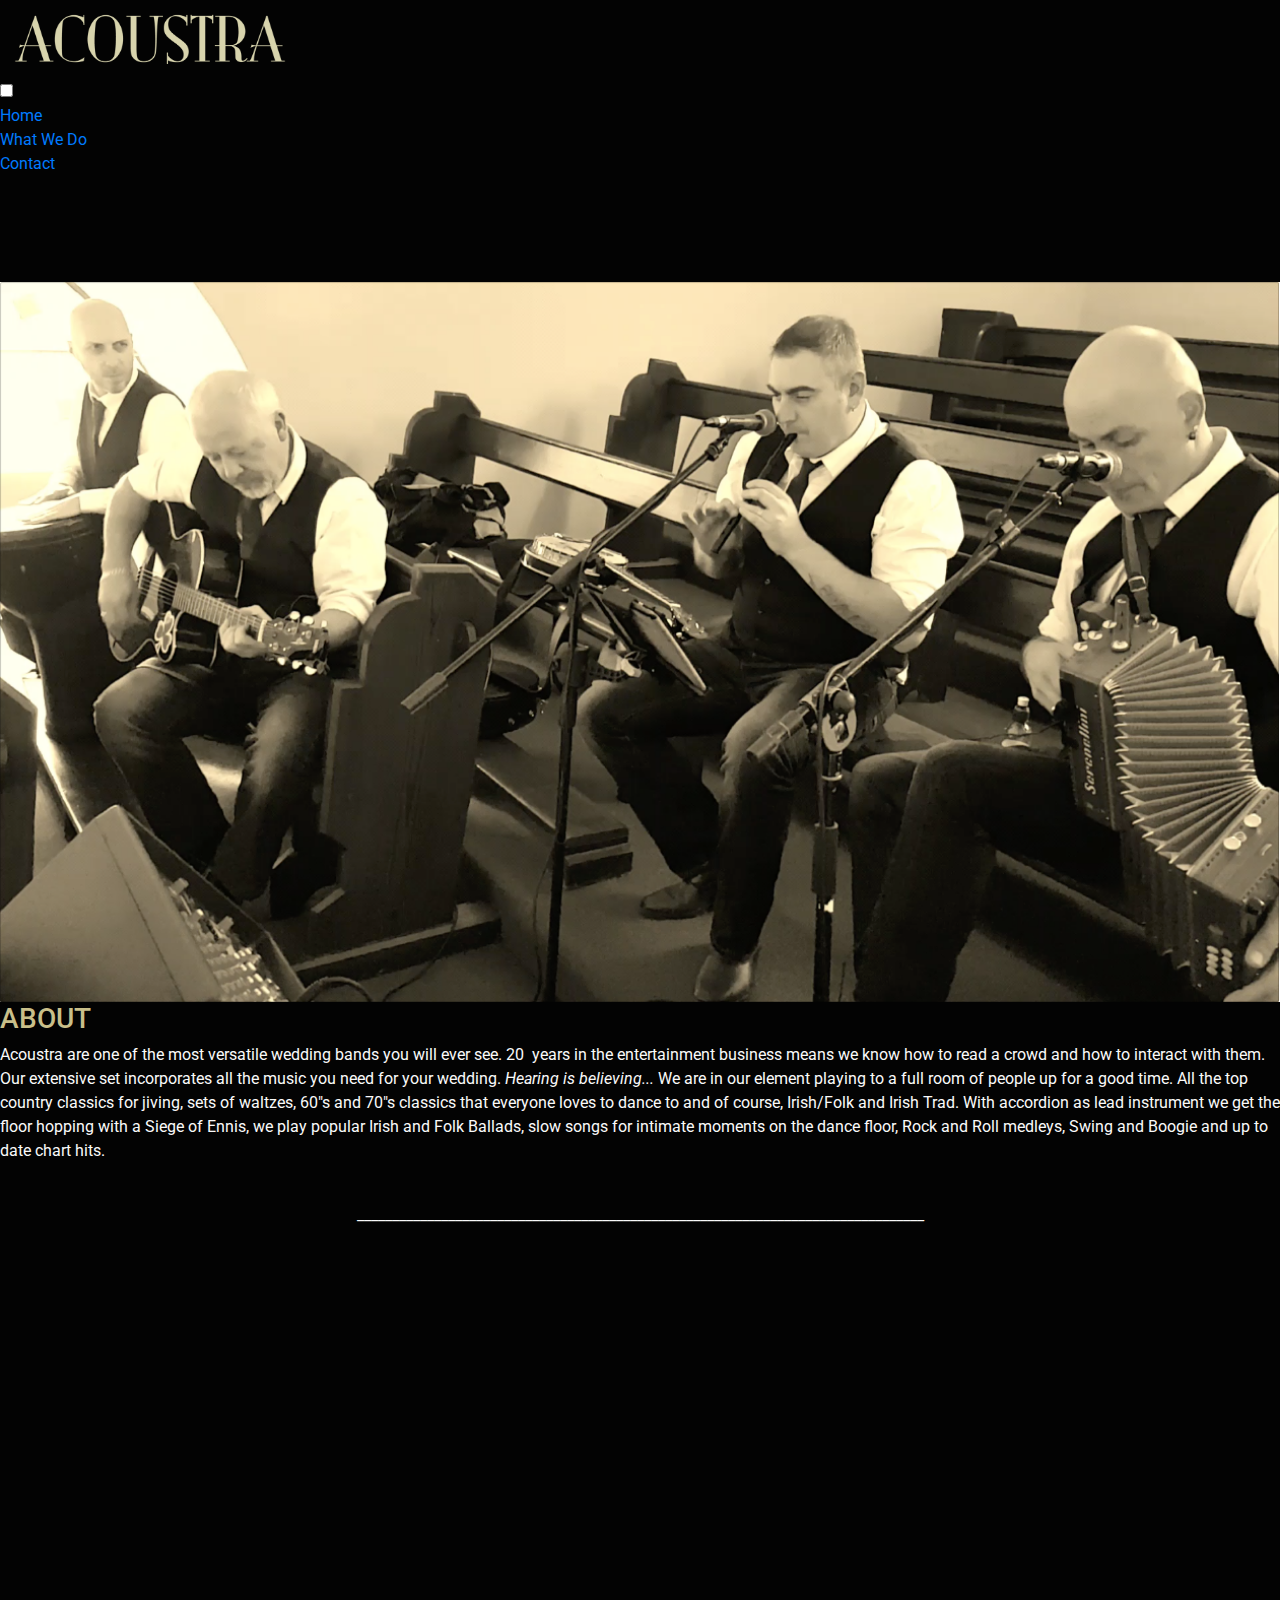
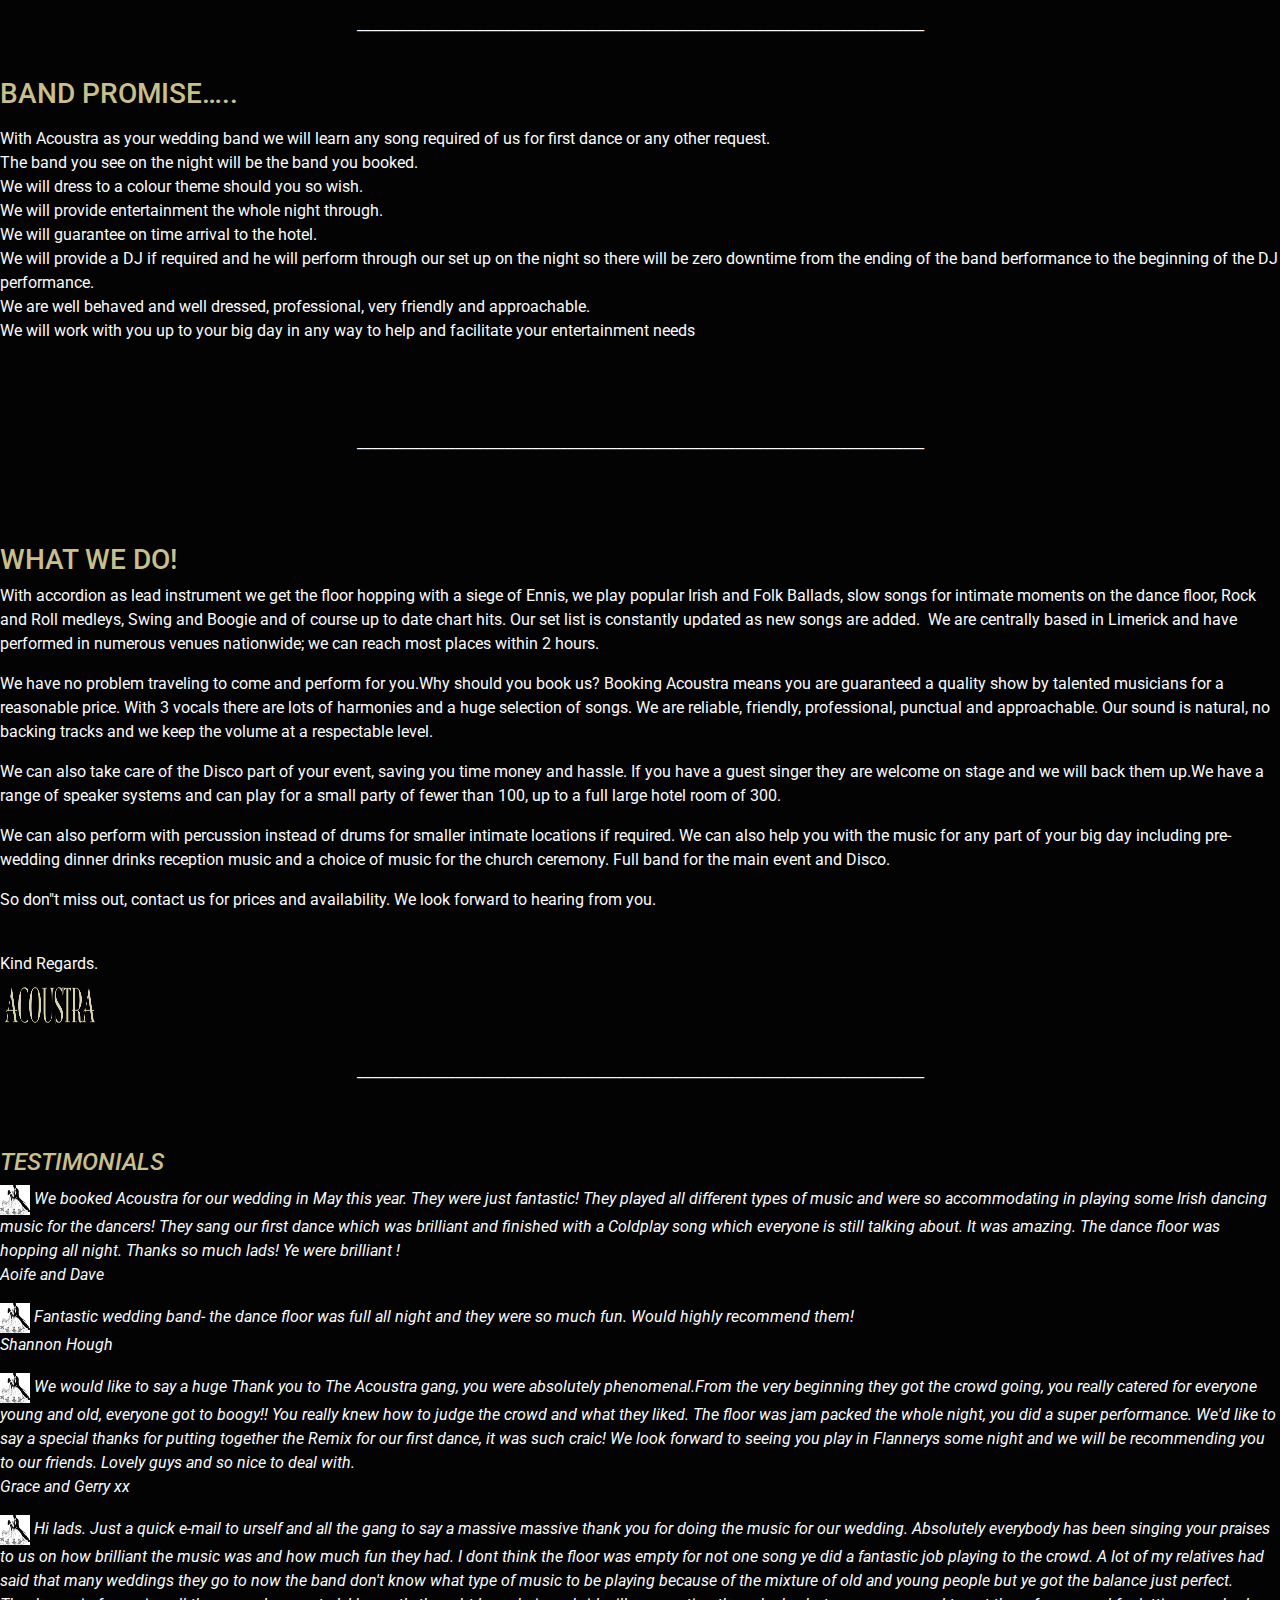
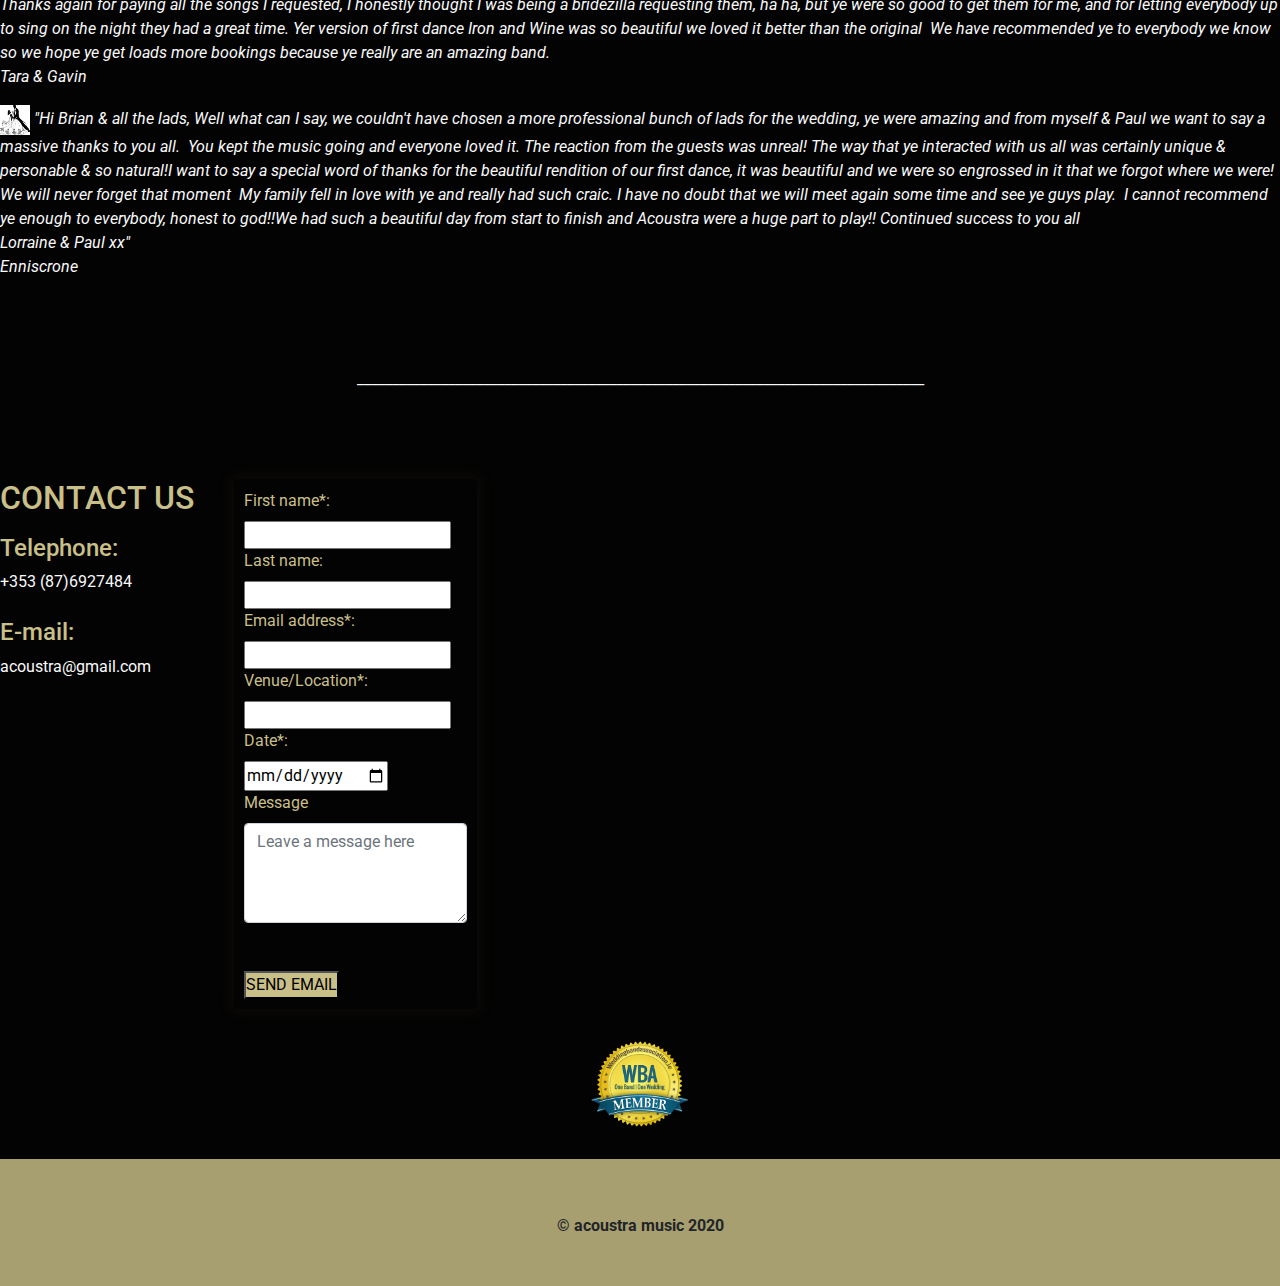
==== commit 4e26abac: "tidied up som of the coding in html. Ran the code through validators and corrected some issues regar" ====
--- a/index.html
+++ b/index.html
@@ -10,18 +10,27 @@
 </head>
 <body>
 
-    <!-------------------------Header--------------------------->
-     <div class="header">
-         <a> <img src="assets/images/logo.png" width="400" height="80" alt=""> </a>
-  <a href="#index.html"><i class="fas fa-home"></i> Home</a>
-  <a href="#whatwedo.html"><i class="fas fa-guitar"></i> What We Do</a>
-  <a href="#contact.html"><i class="fas fa-phone"></i> Contact</a>
+    <!-----------------------Header--------------------------->
+     <nav>
+      <div class="logo">
+         <a> <img src="assets/images/logo.png" width="300" height="80" alt="Band Logo"> </a>
+      </div>  
+         <input type="checkbox" id="click">
+      <label for="click" class="menu-btn">
+        <i class="fas fa-bars"></i>
+      </label>
+         <ul>
+          <li class="active"><a href="#index.html"><i class="fas fa-home"></i> Home</a></li>
+          <li><a href="#whatwedo.html"><i class="fas fa-guitar"></i> What We Do</a></li>
+          <li><a href="#contact.html"><i class="fas fa-phone"></i> Contact</a></li>
+          </ul>
+      
+       </nav>
+     <div id="index.html">
+         <img class="photo" src="assets/images/photo.jpg" alt="Band performing in a church">
      </div>
-     <div id="index.html">
-         <img class="photo" src="assets/images/photo.jpg">
-     </div>
-
-     <!--------------------------Main Content------------------------>
+   
+     <!-----------------------Main Content------------------------>
 
     
           <h3 class="heading-colours">ABOUT</h3>
@@ -41,7 +50,7 @@
          <p class="line"> _________________________________________________________________________________</p>
          <div>  
          <br>  
- <!-------------------------------------Band Promise---------------------------->
+ <!----------------------------------Band Promise---------------------------->
     
  <h3 class="band-promise-heading">BAND PROMISE…..</h3>
 <p>
@@ -59,70 +68,69 @@
  </ul>
 </p>
 </div> 
-        <br>
+        <br><br><br>
          <p class="line"> _________________________________________________________________________________</p>
          <br>
 
-<!---------------------------------------What We Do------------------------------>
+<!-------------------------------------What We Do------------------------------>
 
 <section>
         <div class="whatwedo-info" id="whatwedo.html">
+<br><br>
+
             <h3 class="heading-colours">WHAT WE DO!</h3>
     <p>
     With accordion as lead instrument we get the floor hopping with a siege of Ennis, we play popular Irish and Folk Ballads, slow songs for intimate moments on the dance floor, Rock and Roll medleys, Swing and Boogie and of course up to date chart hits. Our set list is constantly updated as new songs are added. 
-
-
-
     We are centrally based in Limerick and have performed in numerous venues nationwide; we can reach most places within 2 hours.
     </p> 
     <p>
     We have no problem traveling to come and perform for you.Why should you book us? Booking Acoustra means you are guaranteed a quality show by talented musicians for a reasonable price. With 3 vocals there are lots of harmonies and a huge selection of songs.
-
-
     We are reliable, friendly, professional, punctual and approachable. Our sound is natural, no backing tracks and we keep the volume at a respectable level. 
     </p>
+    <p>
     We can also take care of the Disco part of your event, saving you time money and hassle. If you have a guest singer they are welcome on stage and we will back them up.We have a range of speaker systems and can play for a small party of fewer than 100, up to a full large hotel room of 300.
-
-    <p>
-    We can also perform with percussion instead of drums for smaller intimate locations if required.We can also help you with the music for any part of your big day including pre -wedding dinner drinks reception music ,and a choice of music for the church ceremony, Full band for the main event and Disco.
-
-
-   </p>     
+    </p>
+    <p>
+    We can also perform with percussion instead of drums for smaller intimate locations if required. We can also help you with the music for any part of your big day including pre-wedding dinner drinks reception music and a choice of music for the church ceremony. Full band for the main event and Disco.
+    </p>
+    <p>    
     So don"t miss out, contact us for prices and availability.
     We look forward to hearing from you.
-    <p>
-
+    </p>
+    <br>
     Kind Regards.
     <br>
-    <img src="assets/images/logo.png" class="logo-small">
-    
-    </p>
+    <img src="assets/images/logo.png" class="logo-small" alt="Band logo">
+    
+    
     </div>
 </section>
-    <section>
-<!---------------------------------------Testimonials------------------------------>
+
+<!------------------------------------Testimonials------------------------------>
     <br>
+
+        <section>
     <p class="line"> _________________________________________________________________________________</p>
-    <br>
+    <br><br>
         <div class="testimonials"><i>
         <h4 class="heading-colours">TESTIMONIALS</h4>
-    <p> <img src="assets/images/dancingcouple.jpg" class="dancing-couple">
+    <p> <img src="assets/images/dancingcouple.jpg" class="dancing-couple" alt="An icon of a dancing couple">
         We booked Acoustra for our wedding in May this year. They were just fantastic! They played all different types of music and were so accommodating in playing some Irish dancing music for the dancers! They sang our first dance which was brilliant and finished with a Coldplay song which everyone is still talking about. It was amazing. The dance floor was hopping all night. Thanks so much lads! Ye were brilliant !
         <br>
         Aoife and Dave
     </p>
-    <p> <img src="assets/images/dancingcouple.jpg" class="dancing-couple">
+    <p> <img src="assets/images/dancingcouple.jpg" class="dancing-couple" alt="An icon of a dancing couple">
         Fantastic wedding band- the dance floor was full all night and they were so much fun. Would highly recommend them!
         <br>
         Shannon Hough
     </p>
-    <p> <img src="assets/images/dancingcouple.jpg" class="dancing-couple">
+    <p> <img src="assets/images/dancingcouple.jpg" class="dancing-couple" alt="An icon of a dancing couple">
         We would like to say a huge Thank you to The Acoustra gang, you were absolutely phenomenal.From the very beginning they got the crowd going, you really catered for everyone young and old, everyone got to boogy!! You really knew how to judge the crowd and what they liked. The floor was jam packed the whole night, you did a super performance. 
 We'd like to say a special thanks for putting together the Remix for our first dance, it was such craic!
 We look forward to seeing you play in Flannerys some night and we will be recommending you to our friends. Lovely guys and so nice to deal with.
         <br>
 Grace and Gerry xx
-    <p> <img src="assets/images/dancingcouple.jpg" class="dancing-couple">
+    <p> <img src="assets/images/dancingcouple.jpg" class="dancing-couple" alt="An icon of a dancing couple">
         Hi lads.
 Just a quick e-mail to urself and all the gang to say a massive massive thank you for doing the music for our wedding. Absolutely everybody has been singing your praises to us on how brilliant the music was and how much fun they had. I dont think the floor was empty for not one song ye did a fantastic job playing to the crowd.
 A lot of my relatives had said that many weddings they go to now the band don't know what type of music to be playing because of the mixture of old and young people but ye got the balance just perfect. Thanks again for paying all the songs I requested, I honestly thought I was being a bridezilla requesting them, ha ha, but ye were so good to get them for me, and for letting everybody up to sing on the night they had a great time.
@@ -130,7 +138,7 @@
 <br>
 Tara & Gavin
 <br>
-<p> <img src="assets/images/dancingcouple.jpg" class="dancing-couple">
+<p> <img src="assets/images/dancingcouple.jpg" class="dancing-couple" alt="An icon of a dancing couple">
 "Hi Brian & all the lads,
 Well what can I say, we couldn't have chosen a more professional bunch of lads for the wedding, ye were amazing and from myself & Paul we want to say a massive thanks to you all. 
 You kept the music going and everyone loved it. The reaction from the guests was unreal! The way that ye interacted with us all was certainly unique & personable & so natural!
@@ -152,11 +160,11 @@
     </i>
     </div>
     </section>
-    <br>
+    <br><br><br>
     <p class="line"> _________________________________________________________________________________</p>
-    <br>
-
-    <!----------------------------Contact Form----------------------->
+    <br><br><br>
+
+    <!--------------------------Contact Form----------------------->
      <section>
     <div class="contact-info" id="contact.html">
             <h2 class="heading-colours">CONTACT US</h2>         
@@ -195,8 +203,9 @@
 <div class="wba"><a href ="https://weddingbandassociation.ie/" target="_blank"><img src="assets/images/wba.png" width="150" height="150" alt=""></a></div>
 </body>
 
-<!-----------------------------Footer Content---------------------->
+<!---------------------------Footer Content---------------------->
 <footer>
+
 <div class="footer">
     
         <div class="social-networks">
@@ -206,14 +215,12 @@
             <li><a href="https://www.youtube.com/user/acoustra" target="_blank"><i class="fab fa-youtube-square"> </i></a></li>
             <li><a href="https://open.spotify.com/embed/artist/1IcCTGmLR5P0IZUBXE4FvD" target="_blank"><i class="fab fa-spotify"></i></a></li>
         </ul>
-       <a>© acoustra music 2020</a>
-       <br>
+       <div class="copyright"><strong>© acoustra music 2020</strong></div>
+       <br><br>
         </div>
        
 </div>
 
 </footer>
 
- 
-
 </html>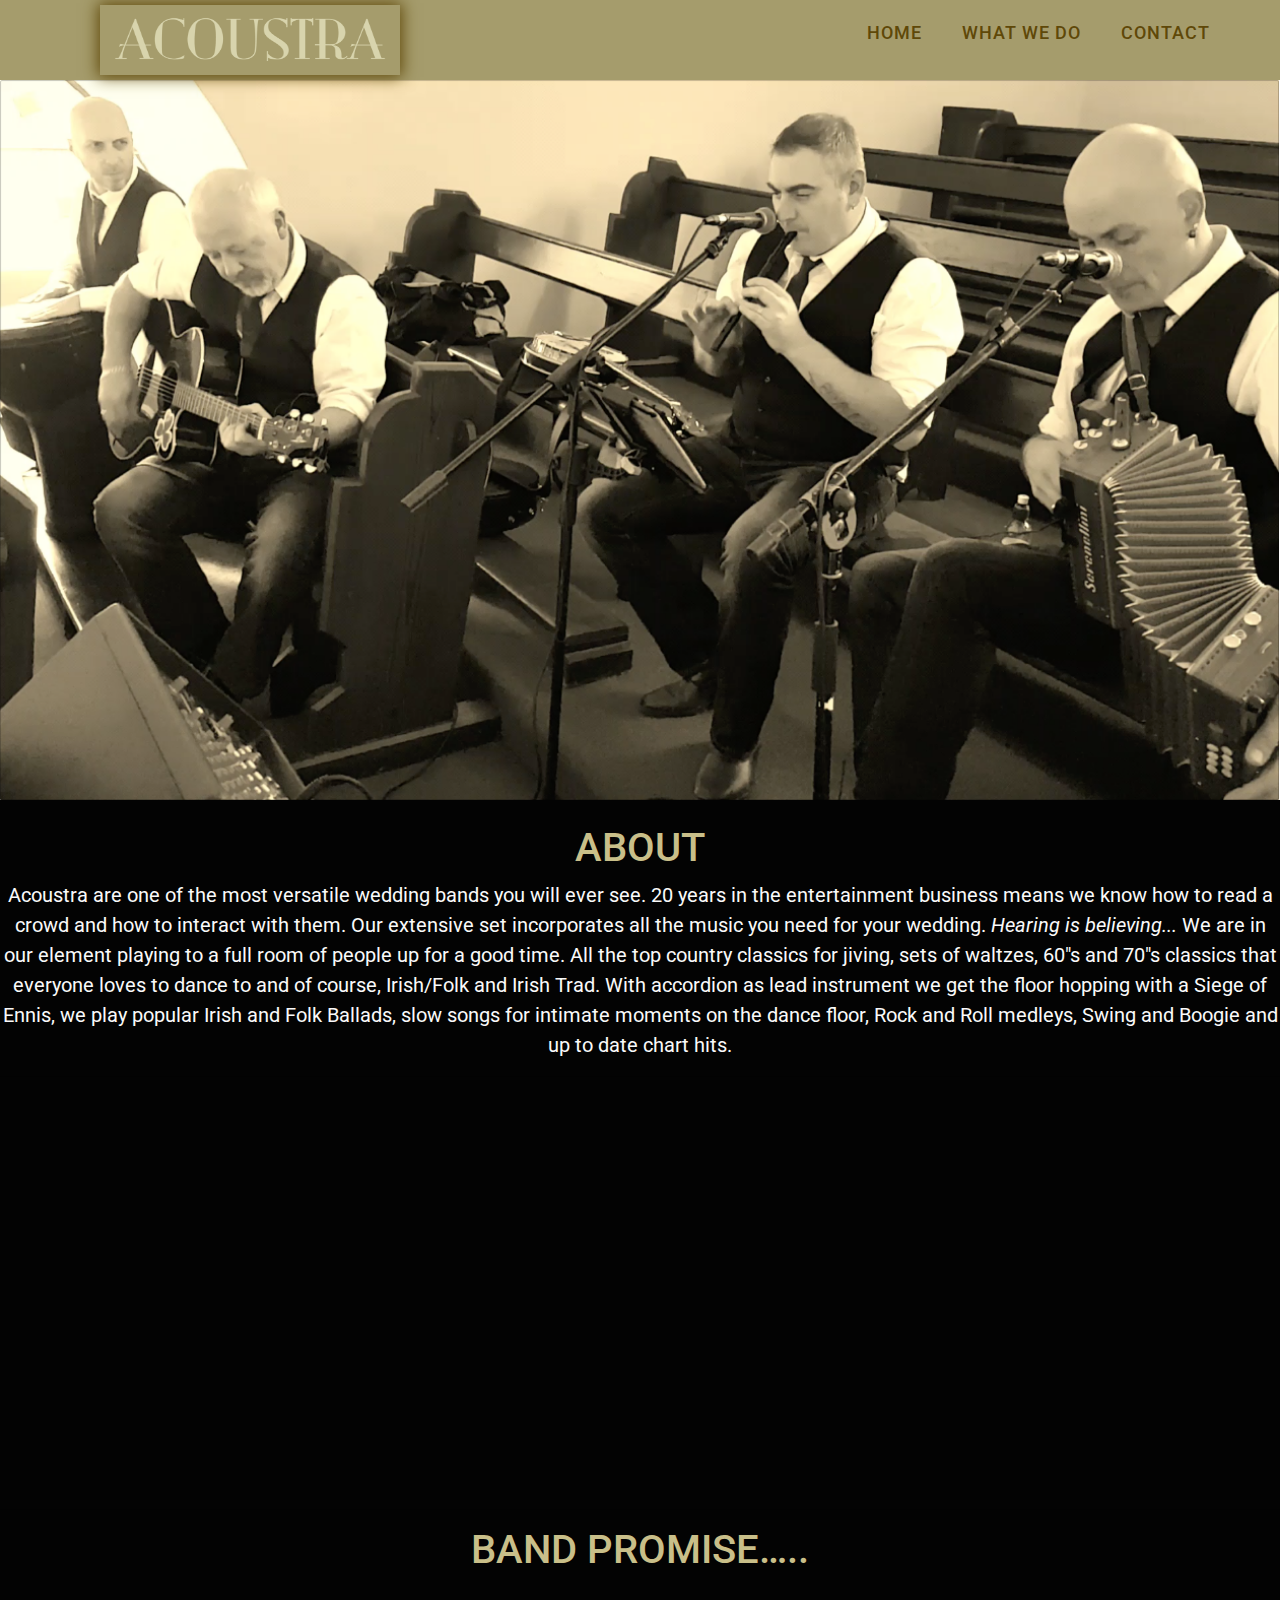
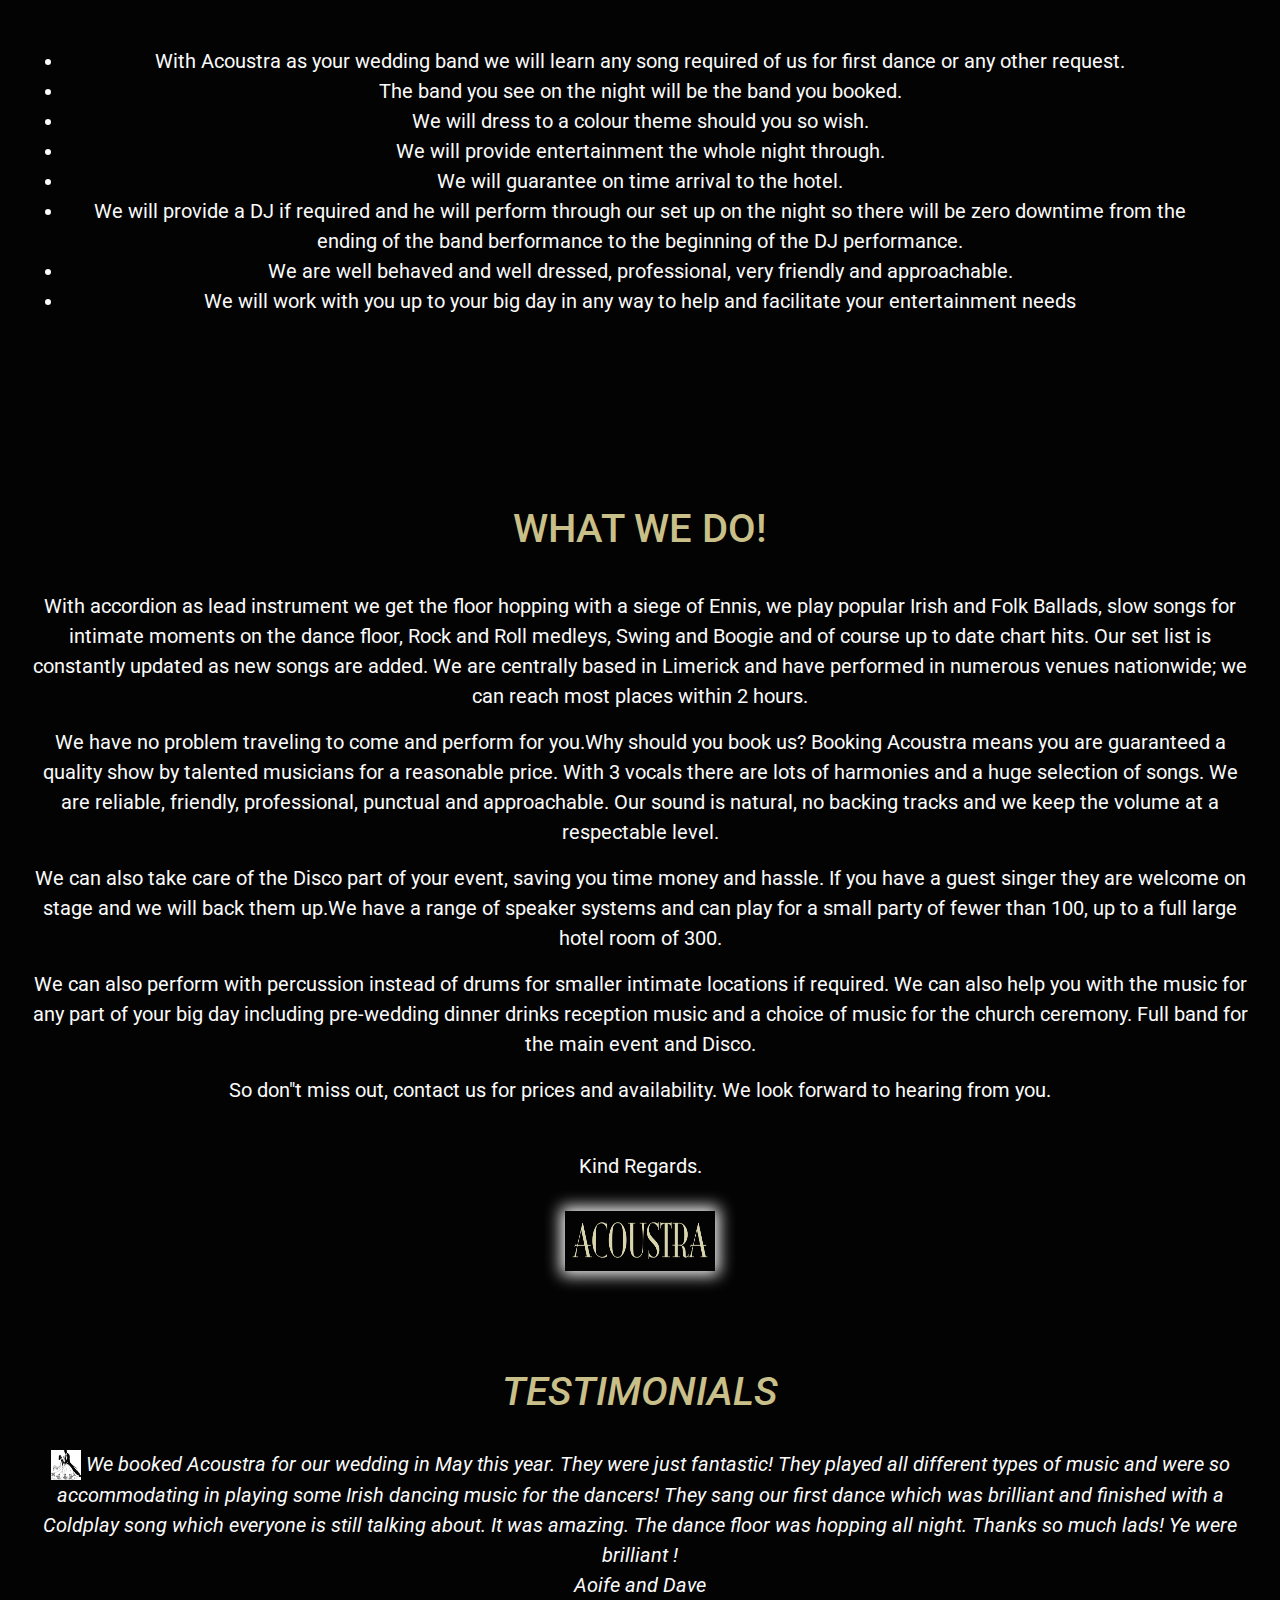
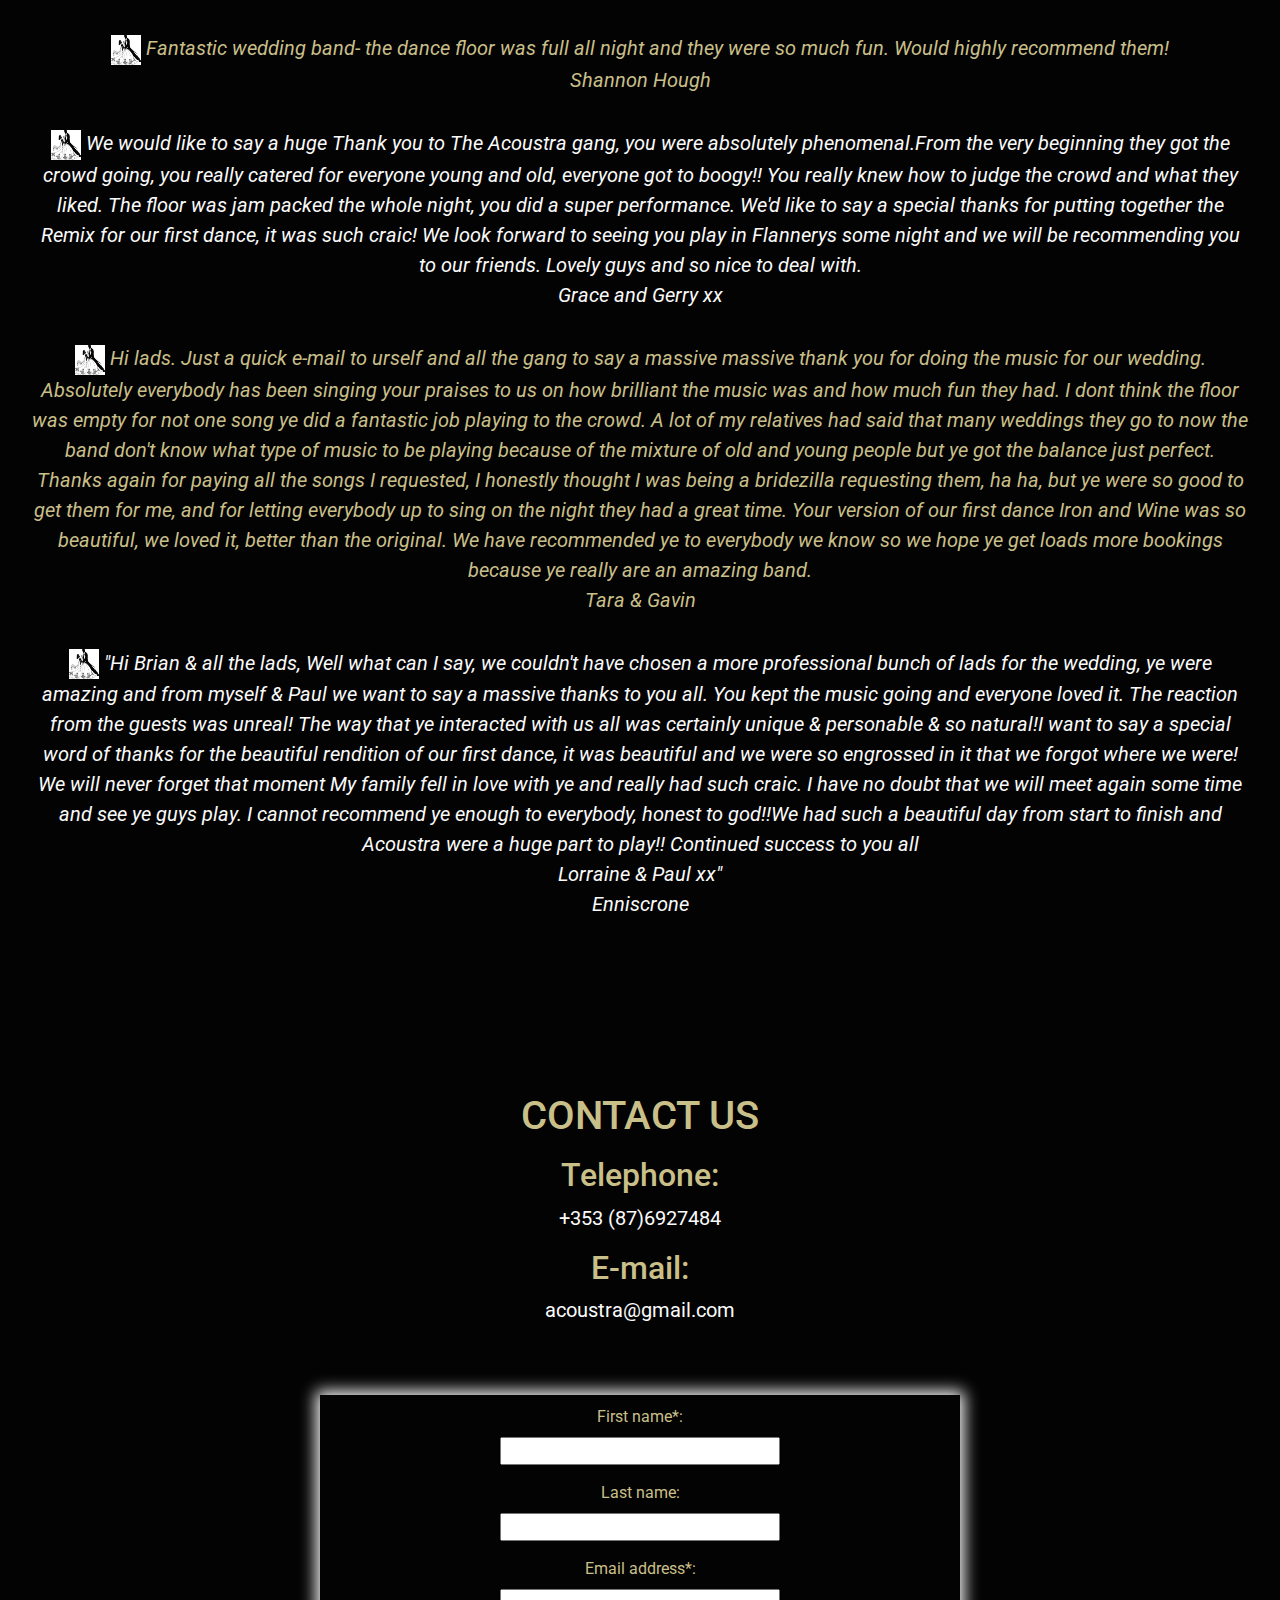
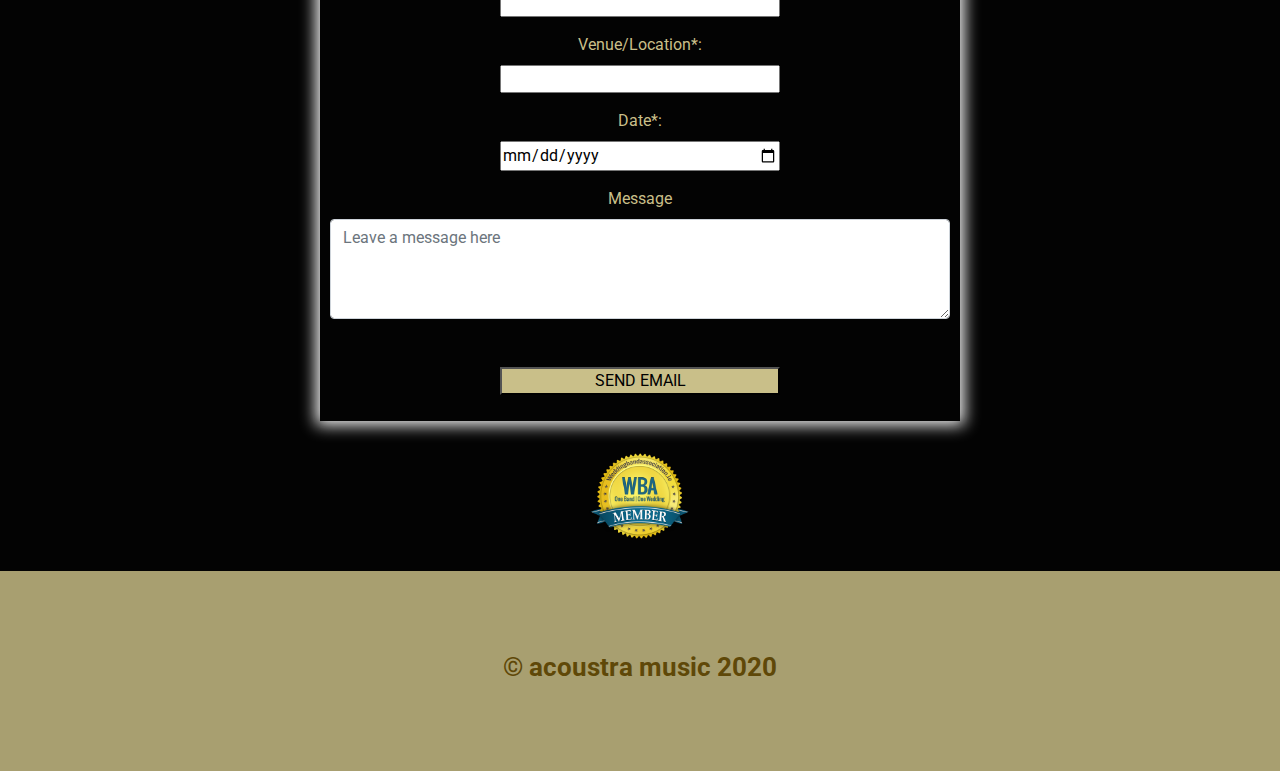
==== commit a73bc025: "Made changes to the drop down menu in mobile view to make menu selection and have the drop down box " ====
--- a/index.html
+++ b/index.html
@@ -4,223 +4,218 @@
     <meta charset="UTF-8">
     <meta name="viewport" content="width=device-width, initial-scale=1.0">
     <title>Acoustra Wedding Band</title>
-      <link rel="stylesheet" href="https://cdn.jsdelivr.net/npm/bootstrap@4.5.3/dist/css/bootstrap.min.css">
-      <link rel="stylesheet" href="https://use.fontawesome.com/releases/v5.15.1/css/all.css" integrity="sha384-vp86vTRFVJgpjF9jiIGPEEqYqlDwgyBgEF109VFjmqGmIY/Y4HV4d3Gp2irVfcrp" crossorigin="anonymous">
+    <link rel="stylesheet" href="https://cdn.jsdelivr.net/npm/bootstrap@4.5.3/dist/css/bootstrap.min.css">
+    <link rel="stylesheet" href="https://use.fontawesome.com/releases/v5.15.1/css/all.css" integrity="sha384-vp86vTRFVJgpjF9jiIGPEEqYqlDwgyBgEF109VFjmqGmIY/Y4HV4d3Gp2irVfcrp" crossorigin="anonymous">
     <link href="assets/css/style.css" rel="stylesheet" type="text/css" />
 </head>
 <body>
-
-    <!-----------------------Header--------------------------->
-     <nav>
-      <div class="logo">
-         <a> <img src="assets/images/logo.png" width="300" height="80" alt="Band Logo"> </a>
-      </div>  
-         <input type="checkbox" id="click">
-      <label for="click" class="menu-btn">
-        <i class="fas fa-bars"></i>
-      </label>
-         <ul>
-          <li class="active"><a href="#index.html"><i class="fas fa-home"></i> Home</a></li>
-          <li><a href="#whatwedo.html"><i class="fas fa-guitar"></i> What We Do</a></li>
-          <li><a href="#contact.html"><i class="fas fa-phone"></i> Contact</a></li>
-          </ul>
-      
-       </nav>
+    <!--Header-->
+    <nav>
+        <div class="logo">
+            <a><img src="assets/images/logo.png" width="300" height="70" alt="Band Logo"></a>
+        </div>
+
+        <a id="menu" class="menu-btn" href="#menu">
+            <i class="fas fa-bars"></i>
+        </a>
+        
+        <ul>
+            <li class="active"><a href="#index.html"><i class="fas fa-home"></i> Home</a></li>
+            <li><a href="#whatwedo.html"><i class="fas fa-guitar"></i> What We Do</a></li>
+            <li><a href="#contact.html"><i class="fas fa-phone"></i> Contact</a></li>
+        </ul>
+    </nav>
+
      <div id="index.html">
          <img class="photo" src="assets/images/photo.jpg" alt="Band performing in a church">
      </div>
-   
-     <!-----------------------Main Content------------------------>
-
+    <br>
+
+    <!--Main Content-->
+
+    <h2 class="content-heading">ABOUT</h2>
+    <div>
+        <p class="band-info">
+            Acoustra are one of the most versatile wedding bands you will ever see. 20  years in the entertainment business means we know how to read a crowd and how to interact with them. Our extensive set incorporates all the music you need for your wedding. <i>Hearing is believing...</i>  We are in our element playing to a full room of people up for a good time. All the top country classics for jiving, sets of waltzes, 60"s and 70"s classics that everyone loves to dance to and of course, Irish/Folk and Irish Trad.     
+            With accordion as lead instrument we get the floor hopping with a Siege of Ennis, we play popular Irish and Folk Ballads, slow songs for intimate moments on the dance floor, Rock and Roll medleys, Swing and Boogie and up to date chart hits.
+        </p>
+    </div>
+    <hr>
+
+    <!--Video Content-->   
+
+    <div class="video">
+        <iframe src="https://www.youtube.com/embed/F-ys7x1zT8c" style="width:100%;height:315px;border:0" allow="accelerometer; autoplay; clipboard-write; encrypted-media; gyroscope; picture-in-picture" allowfullscreen></iframe>
+    </div>  
+
+    <!--Band Promise-->
+
+    <hr>
+    <div>      
+        <h2 class="band-promise-heading">BAND PROMISE…..</h2>
     
-          <h3 class="heading-colours">ABOUT</h3>
-           <div><p class="band-info">Acoustra are one of the most versatile wedding bands you will ever see. 20  years in the entertainment business means we know how to read a crowd and how to interact with them. Our extensive set incorporates all the music you need for your wedding. <i>Hearing is believing...</i>  We are in our element playing to a full room of people up for a good time. All the top country classics for jiving, sets of waltzes, 60"s and 70"s classics that everyone loves to dance to and of course, Irish/Folk and Irish Trad.     
-        With accordion as lead instrument we get the floor hopping with a Siege of Ennis, we play popular Irish and Folk Ballads, slow songs for intimate moments on the dance floor, Rock and Roll medleys, Swing and Boogie and up to date chart hits.
-        </p>
-        </div>
-        <br>
-        <p class="line"> _________________________________________________________________________________</p>
-        <br>
-
-    <!----------------------------Video Content----------------------------->    
-    <div class="video">
-   <iframe width="560" height="315" src="https://www.youtube.com/embed/F-ys7x1zT8c" frameborder="0" allow="accelerometer; autoplay; clipboard-write; encrypted-media; gyroscope; picture-in-picture" allowfullscreen></iframe>
-   </div>
-   <br>
-         <p class="line"> _________________________________________________________________________________</p>
-         <div>  
-         <br>  
- <!----------------------------------Band Promise---------------------------->
-    
- <h3 class="band-promise-heading">BAND PROMISE…..</h3>
-<p>
- <ul class="band-promise">
-    <li>With Acoustra as your wedding band we will learn any song required of us for first dance or any other request.</li>
-    <li>The band you see on the night will be the band you booked.</li>
-    <li>We will dress to a colour theme should you so wish.</li>
-    <li>We will provide entertainment the whole night through.</li>
-    <li>We will guarantee on time arrival to the hotel.</li>
-    <li>We will provide a DJ if required and he will perform 
-        through our set up on the night so there will be zero downtime
-         from the ending of the band berformance to the beginning of the DJ performance.</li>
-    <li>We are well behaved and well dressed, professional, very friendly and approachable.</li>
-    <li>We will work with you up to your big day in any way to help and facilitate your entertainment needs</li>
- </ul>
-</p>
-</div> 
-        <br><br><br>
-         <p class="line"> _________________________________________________________________________________</p>
-         <br>
-
-<!-------------------------------------What We Do------------------------------>
-
-<section>
+        <ul class="band-promise">
+            <li>With Acoustra as your wedding band we will learn any song required of us for first dance or any other request.</li>
+            <li>The band you see on the night will be the band you booked.</li>
+            <li>We will dress to a colour theme should you so wish.</li>
+            <li>We will provide entertainment the whole night through.</li>
+            <li>We will guarantee on time arrival to the hotel.</li>
+            <li>We will provide a DJ if required and he will perform 
+                through our set up on the night so there will be zero downtime
+                from the ending of the band berformance to the beginning of the DJ performance.</li>
+            <li>We are well behaved and well dressed, professional, very friendly and approachable.</li>
+            <li>We will work with you up to your big day in any way to help and facilitate your entertainment needs</li>
+        </ul>
+
+    </div> 
+    <hr>
+
+    <!--What We Do-->
+
+    <section>
         <div class="whatwedo-info" id="whatwedo.html">
-<br><br>
-
-            <h3 class="heading-colours">WHAT WE DO!</h3>
-    <p>
-    With accordion as lead instrument we get the floor hopping with a siege of Ennis, we play popular Irish and Folk Ballads, slow songs for intimate moments on the dance floor, Rock and Roll medleys, Swing and Boogie and of course up to date chart hits. Our set list is constantly updated as new songs are added. 
-    We are centrally based in Limerick and have performed in numerous venues nationwide; we can reach most places within 2 hours.
-    </p> 
-    <p>
-    We have no problem traveling to come and perform for you.Why should you book us? Booking Acoustra means you are guaranteed a quality show by talented musicians for a reasonable price. With 3 vocals there are lots of harmonies and a huge selection of songs.
-    We are reliable, friendly, professional, punctual and approachable. Our sound is natural, no backing tracks and we keep the volume at a respectable level. 
-    </p>
-    <p>
-    We can also take care of the Disco part of your event, saving you time money and hassle. If you have a guest singer they are welcome on stage and we will back them up.We have a range of speaker systems and can play for a small party of fewer than 100, up to a full large hotel room of 300.
-    </p>
-    <p>
-    We can also perform with percussion instead of drums for smaller intimate locations if required. We can also help you with the music for any part of your big day including pre-wedding dinner drinks reception music and a choice of music for the church ceremony. Full band for the main event and Disco.
-    </p>
-    <p>    
-    So don"t miss out, contact us for prices and availability.
-    We look forward to hearing from you.
-    </p>
-    <br>
-    Kind Regards.
-    <br>
-    <img src="assets/images/logo.png" class="logo-small" alt="Band logo">
-    
-    
-    </div>
-</section>
-
-<!------------------------------------Testimonials------------------------------>
-    <br>
-
-        <section>
-    <p class="line"> _________________________________________________________________________________</p>
-    <br><br>
-        <div class="testimonials"><i>
-        <h4 class="heading-colours">TESTIMONIALS</h4>
-    <p> <img src="assets/images/dancingcouple.jpg" class="dancing-couple" alt="An icon of a dancing couple">
-        We booked Acoustra for our wedding in May this year. They were just fantastic! They played all different types of music and were so accommodating in playing some Irish dancing music for the dancers! They sang our first dance which was brilliant and finished with a Coldplay song which everyone is still talking about. It was amazing. The dance floor was hopping all night. Thanks so much lads! Ye were brilliant !
-        <br>
-        Aoife and Dave
-    </p>
-    <p> <img src="assets/images/dancingcouple.jpg" class="dancing-couple" alt="An icon of a dancing couple">
-        Fantastic wedding band- the dance floor was full all night and they were so much fun. Would highly recommend them!
-        <br>
-        Shannon Hough
-    </p>
-    <p> <img src="assets/images/dancingcouple.jpg" class="dancing-couple" alt="An icon of a dancing couple">
-        We would like to say a huge Thank you to The Acoustra gang, you were absolutely phenomenal.From the very beginning they got the crowd going, you really catered for everyone young and old, everyone got to boogy!! You really knew how to judge the crowd and what they liked. The floor was jam packed the whole night, you did a super performance. 
-We'd like to say a special thanks for putting together the Remix for our first dance, it was such craic!
-We look forward to seeing you play in Flannerys some night and we will be recommending you to our friends. Lovely guys and so nice to deal with.
-        <br>
-Grace and Gerry xx
-    <p> <img src="assets/images/dancingcouple.jpg" class="dancing-couple" alt="An icon of a dancing couple">
-        Hi lads.
-Just a quick e-mail to urself and all the gang to say a massive massive thank you for doing the music for our wedding. Absolutely everybody has been singing your praises to us on how brilliant the music was and how much fun they had. I dont think the floor was empty for not one song ye did a fantastic job playing to the crowd.
-A lot of my relatives had said that many weddings they go to now the band don't know what type of music to be playing because of the mixture of old and young people but ye got the balance just perfect. Thanks again for paying all the songs I requested, I honestly thought I was being a bridezilla requesting them, ha ha, but ye were so good to get them for me, and for letting everybody up to sing on the night they had a great time.
-Yer version of first dance Iron and Wine was so beautiful we loved it better than the original  We have recommended ye to everybody we know so we hope ye get loads more bookings because ye really are an amazing band.
-<br>
-Tara & Gavin
-<br>
-<p> <img src="assets/images/dancingcouple.jpg" class="dancing-couple" alt="An icon of a dancing couple">
-"Hi Brian & all the lads,
-Well what can I say, we couldn't have chosen a more professional bunch of lads for the wedding, ye were amazing and from myself & Paul we want to say a massive thanks to you all. 
-You kept the music going and everyone loved it. The reaction from the guests was unreal! The way that ye interacted with us all was certainly unique & personable & so natural!
-​
-I want to say a special word of thanks for the beautiful rendition of our first dance, it was beautiful and we were so engrossed in it that we forgot where we were! We will never forget that moment 
-My family fell in love with ye and really had such craic.
-I have no doubt that we will meet again some time and see ye guys play. 
-I cannot recommend ye enough to everybody, honest to god!!
-​
-We had such a beautiful day from start to finish and Acoustra were a huge part to play!!
-Continued success to you all 
-<br>
-Lorraine & Paul xx"
-<br>
-Enniscrone
-</p>
-    </p>
-    </p>
-    </i>
-    </div>
+            <br><br>
+            <h2 class="content-heading">WHAT WE DO!</h2>
+            <br>
+            <p>
+                With accordion as lead instrument we get the floor hopping with a siege of Ennis, we play popular Irish and Folk Ballads, slow songs for intimate moments on the dance floor, Rock and Roll medleys, Swing and Boogie and of course up to date chart hits. Our set list is constantly updated as new songs are added. 
+                We are centrally based in Limerick and have performed in numerous venues nationwide; we can reach most places within 2 hours.
+            </p> 
+            <p>
+                We have no problem traveling to come and perform for you.Why should you book us? Booking Acoustra means you are guaranteed a quality show by talented musicians for a reasonable price. With 3 vocals there are lots of harmonies and a huge selection of songs.
+                We are reliable, friendly, professional, punctual and approachable. Our sound is natural, no backing tracks and we keep the volume at a respectable level. 
+            </p>
+            <p>
+                We can also take care of the Disco part of your event, saving you time money and hassle. If you have a guest singer they are welcome on stage and we will back them up.We have a range of speaker systems and can play for a small party of fewer than 100, up to a full large hotel room of 300.
+            </p>
+            <p>
+                We can also perform with percussion instead of drums for smaller intimate locations if required. We can also help you with the music for any part of your big day including pre-wedding dinner drinks reception music and a choice of music for the church ceremony. Full band for the main event and Disco.
+            </p>
+            <p>    
+                So don"t miss out, contact us for prices and availability.
+                We look forward to hearing from you.
+            </p>
+            <br>
+            Kind Regards.
+            <br><br>
+            <img src="assets/images/logo.png" class="logo-small" alt="Band logo">
+        </div>
     </section>
-    <br><br><br>
-    <p class="line"> _________________________________________________________________________________</p>
-    <br><br><br>
-
-    <!--------------------------Contact Form----------------------->
-     <section>
-    <div class="contact-info" id="contact.html">
-            <h2 class="heading-colours">CONTACT US</h2>         
-            <p>
-                <h4 class="heading-colours">Telephone:</h4>
-                +353 (87)6927484
-                <br>
-                <br>
-                <h4 class="heading-colours">E-mail:</h4>
-                acoustra@gmail.com
+    <hr>
+
+    <!--Testimonials-->
+
+
+    <section>
+        <div class="testimonials">
+            <h2 class="content-heading">TESTIMONIALS</h2>
+            <hr>
+            <p>
+                <img src="assets/images/dancingcouple.jpg" class="dancing-couple" alt="An icon of a dancing couple">
+                We booked Acoustra for our wedding in May this year. They were just fantastic! They played all different types of music and were so accommodating in playing some Irish dancing music for the dancers! They sang our first dance which was brilliant and finished with a Coldplay song which everyone is still talking about. It was amazing. The dance floor was hopping all night. Thanks so much lads! Ye were brilliant !
+                <br>
+                Aoife and Dave
+            </p>
+            <hr>
+            <p class="paragraph-colour">
+                <img src="assets/images/dancingcouple.jpg" class="dancing-couple" alt="An icon of a dancing couple">
+                Fantastic wedding band- the dance floor was full all night and they were so much fun. Would highly recommend them!
+                <br>
+                Shannon Hough
+            </p>
+            <hr>
+            <p>
+                <img src="assets/images/dancingcouple.jpg" class="dancing-couple" alt="An icon of a dancing couple">
+                We would like to say a huge Thank you to The Acoustra gang, you were absolutely phenomenal.From the very beginning they got the crowd going, you really catered for everyone young and old, everyone got to boogy!! You really knew how to judge the crowd and what they liked. The floor was jam packed the whole night, you did a super performance. 
+                We'd like to say a special thanks for putting together the Remix for our first dance, it was such craic!
+                We look forward to seeing you play in Flannerys some night and we will be recommending you to our friends. Lovely guys and so nice to deal with.
+                <br>
+                Grace and Gerry xx
+            </p>
+            <hr>
+            <p class="paragraph-colour">
+                <img src="assets/images/dancingcouple.jpg" class="dancing-couple" alt="An icon of a dancing couple">
+                Hi lads.
+                Just a quick e-mail to urself and all the gang to say a massive massive thank you for doing the music for our wedding. Absolutely everybody has been singing your praises to us on how brilliant the music was and how much fun they had. I dont think the floor was empty for not one song ye did a fantastic job playing to the crowd.
+                A lot of my relatives had said that many weddings they go to now the band don't know what type of music to be playing because of the mixture of old and young people but ye got the balance just perfect. Thanks again for paying all the songs I requested, I honestly thought I was being a bridezilla requesting them, ha ha, but ye were so good to get them for me, and for letting everybody up to sing on the night they had a great time.
+                Your version of our first dance Iron and Wine was so beautiful, we loved it, better than the original. We have recommended ye to everybody we know so we hope ye get loads more bookings because ye really are an amazing band.
+                <br>
+                Tara & Gavin
+            </p>
+            <hr>
+            <p>
+                <img src="assets/images/dancingcouple.jpg" class="dancing-couple" alt="An icon of a dancing couple">
+                "Hi Brian & all the lads,
+                Well what can I say, we couldn't have chosen a more professional bunch of lads for the wedding, ye were amazing and from myself & Paul we want to say a massive thanks to you all. 
+                You kept the music going and everyone loved it. The reaction from the guests was unreal! The way that ye interacted with us all was certainly unique & personable & so natural!
+                ​
+                I want to say a special word of thanks for the beautiful rendition of our first dance, it was beautiful and we were so engrossed in it that we forgot where we were! We will never forget that moment 
+                My family fell in love with ye and really had such craic.
+                I have no doubt that we will meet again some time and see ye guys play. 
+                I cannot recommend ye enough to everybody, honest to god!!
+                ​
+                We had such a beautiful day from start to finish and Acoustra were a huge part to play!!
+                Continued success to you all 
+                <br>
+                Lorraine & Paul xx"
+                <br>
+                Enniscrone
             </p>
         </div>
     </section>
+    <hr> 
+
+    <!--Contact Form-->
+
+    <section>    
+        <div class="contact-info" id="contact.html">
+            <h2 class="content-heading">CONTACT US</h2>         
+            <h3 class="content-sub-heading">Telephone:</h3>
+            +353 (87)6927484
+            <h3 class="content-sub-heading">E-mail:</h3>
+            acoustra@gmail.com
+        </div>
 
         <div class="input-form">
- <form class="form-style" method="post" action="acoustra@gmail.com">
-  <label for="fname">First name*:</label><br>
-  <input type="text" id="fname" name="fname" required><br>
-  <label for="lname">Last name:</label><br>
-  <input type="text" id="lname" name="lname"><br>
-  <label for="email">Email address*:</label><br>
-  <input type="text" id="email" name="email" required><br>
-  <label for="venue">Venue/Location*:</label><br>
-  <input type="text" id="venue" name="venue" required><br>
-  <label for="date">Date*:</label><br>
-  <input type="date" id="date" name="date" class="date-style" required><br>
-  <div class="form-floating">
-      <label for="floatingTextarea2">Message</label>
-  <textarea rows="5" class="form-control" placeholder="Leave a message here" id="floatingTextarea2" style="height: 100px"></textarea>
-</div>
-
-  <br><br>
-  <input class="submit-button" type="submit" value="SEND EMAIL">
-</form>
-</div>
-<div class="wba"><a href ="https://weddingbandassociation.ie/" target="_blank"><img src="assets/images/wba.png" width="150" height="150" alt=""></a></div>
+            <form class="form-style" method="post" action="acoustra@gmail.com">
+                <label for="fname">First name*:</label><br>
+                <input type="text" id="fname" name="fname" required><br>
+                <label for="lname">Last name:</label><br>
+                <input type="text" id="lname" name="lname"><br>
+                <label for="email">Email address*:</label><br>
+                <input type="text" id="email" name="email" required><br>
+                <label for="venue">Venue/Location*:</label><br>
+                <input type="text" id="venue" name="venue" required><br>
+                <label for="date">Date*:</label><br>
+                <input type="date" id="date" name="date" class="date-style" required><br>
+
+                <div class="form-floating">
+                    <label for="floatingTextarea2">Message</label>
+                    <textarea rows="5" class="form-control" placeholder="Leave a message here" id="floatingTextarea2" style="height: 100px"></textarea>
+                </div>
+
+                <br><br>
+                <input class="submit-button" type="submit" value="SEND EMAIL">
+            </form>
+        </div>
+    </section>
+
+    <div class="wba"><a href ="https://weddingbandassociation.ie/" target="_blank"><img src="assets/images/wba.png" width="150" height="150" alt=""></a></div>
+
+    <!--Footer Content-->
+
+    <footer>      
+        <div class="social-networks">
+            <ul>
+                <li><a href="https://www.facebook.com/Acoustra/" target="_blank"><i class="fab fa-facebook"></i></a></li>
+                <li><a href="https://twitter.com/Acoustra?ref_src=twsrc%5Egoogle%7Ctwcamp%5Eserp%7Ctwgr%5Eauthor" target="_blank"><i class="fab fa-twitter-square"> </i></a></li>
+                <li><a href="https://www.youtube.com/user/acoustra" target="_blank"><i class="fab fa-youtube-square"> </i></a></li>
+                <li><a href="https://open.spotify.com/embed/artist/1IcCTGmLR5P0IZUBXE4FvD" target="_blank"><i class="fab fa-spotify"></i></a></li>
+            </ul>
+            <div class="copyright"><strong>© acoustra music 2020</strong></div>
+            <br><br>
+        </div>
+    </footer>
+
 </body>
-
-<!---------------------------Footer Content---------------------->
-<footer>
-
-<div class="footer">
-    
-        <div class="social-networks">
-        <ul>
-            <li><a href="https://www.facebook.com/Acoustra/" target="_blank"><i class="fab fa-facebook"></i></a></li>
-            <li><a href="https://twitter.com/Acoustra?ref_src=twsrc%5Egoogle%7Ctwcamp%5Eserp%7Ctwgr%5Eauthor" target="_blank"><i class="fab fa-twitter-square"> </i></a></li>
-            <li><a href="https://www.youtube.com/user/acoustra" target="_blank"><i class="fab fa-youtube-square"> </i></a></li>
-            <li><a href="https://open.spotify.com/embed/artist/1IcCTGmLR5P0IZUBXE4FvD" target="_blank"><i class="fab fa-spotify"></i></a></li>
-        </ul>
-       <div class="copyright"><strong>© acoustra music 2020</strong></div>
-       <br><br>
-        </div>
-       
-</div>
-
-</footer>
-
 </html>--- a/assets/css/style.css
+++ b/assets/css/style.css
@@ -3,6 +3,7 @@
 * {
   margin: 0px;
   padding: 0px;
+  
 }
 
 html {
@@ -20,57 +21,167 @@
   background-color: #030303;
 }
 
-/*------------------Header------------------------*/
-.logo-colour {
-    color: #fafafa;
-}
-
-.header {
-  background-color: rgb(165, 156, 108);
+/*----------------------------------------Header/Nav Bar------------------------------------*/
+
+.logo {
+    box-shadow:0 0 15px 2px rgb(95, 72, 8);
+}
+
+
+.photo {
+height: 100%;
+width: 100%;
+object-fit: contain;
+text-align: center;
+margin-top: 80px;
+}
+
+
+nav{
+  display: flex;
+  height: 80px;
   width: 100%;
-  height: 100px;
+  background: rgb(165, 156, 108);
+  align-items: center;
+  justify-content: space-between;
+  padding: 0 50px 0 100px;
+  flex-wrap: wrap;
   position: fixed;
-  text-align: center;
-}
-
-.header a {
-    color: rgb(112, 100, 70);
-  text-align: center;
-  padding: 14px 16px;
+}
+nav .logo{
+  color: #fff;
+  font-size: 35px;
+  font-weight: 600;
+}
+nav ul{
+  display: flex;
+  flex-wrap: wrap;
+  list-style: none;
+}
+nav ul li{
+  margin: 0 5px;
+
+}
+nav ul li a{
+  color: rgb(95, 72, 8);
   text-decoration: none;
   text-transform: uppercase;
-}
-
-.header a:hover {
-    color: rgb(95, 72, 8);
-}
-
-.photo {
- height: 100%;
+  font-size: 18px;
+  font-weight: 500;
+  padding: 8px 15px;
+  border-radius: 5px;
+  letter-spacing: 1px;
+  transition: all 0.3s ease;
+}
+nav ul li a.active,
+nav ul li a:hover{
+  color: rgb(219, 208, 147);
+  background: rgb(165, 156, 108);
+}
+
+nav .menu-btn {
+    text-decoration: none;
+}
+
+nav .menu-btn i {
+  color: rgb(95, 72, 8);
+  font-size: 22px;
+  cursor: pointer;
+  display: none;
+  transition: all .5s ease-in-out;
+}
+
+@media (max-width: 1000px){
+  nav{
+    padding: 0 40px 0 50px;
+  }
+}
+@media (max-width: 920px) {
+  nav .menu-btn i {
+    display: flex;
+  }
+
+  #menu:target ~ .menu-btn i:before {
+    content: "\f00d";
+  }
+
+  nav ul {
+    position: fixed;
+    top: 80px;
+    left: -100%;
+    background: rgb(219, 208, 147);
+    opacity: .95;
+    height: 45vh;
+    width: 45%;
+    text-align: center;
+    display: block;
+    transition: all 0.3s ease-in ;
+  }
+  #menu:target ~ ul{
+    left: 0;
+    transition: all 0.1s ease-out;
+  }
+  nav ul li{
     width: 100%;
-    object-fit: contain;
-   text-align: center;
-   margin-top: 90px;
-}
-
-
-.heading-colours {
+    margin: 40px 0;
+  }
+  nav ul li a{
+    width: 100%;
+    margin-left: -100%;
+    display: block;
+    font-size: 20px;
+    transition: 0.6s cubic-bezier(0.68, -0.55, 0.265, 1.55);
+
+  }
+  #menu:target ~ ul li a{
+    margin-left: 0;
+  }
+
+  nav ul li a.active,
+  nav ul li a:hover{
+    background: none;
+    color: #fafafa;
+  }
+}
+/*---------------------------------------Body Content-----------------------------------------*/
+        
+.content-heading {
     color:rgb(201, 191, 137);
     font-family: "Roboto", sans-serif;
+    font-size: 2.5rem;
+    text-align: center;
+}
+
+.content-sub-heading
+{
+    color:rgb(201, 191, 137);
+    font-family: "Roboto", sans-serif;
+    font-size: 2rem;
+    text-align: center;
+    margin-top: 1rem;
 }
 
 .band-info {
     font-family: "Roboto", sans-serif;
     color: #fafafa;
+    text-align: center;
+    font-size: 20px;
 }
 
 .video {
     text-align: center;
+    width: 100%;
+    height: 20%;
+    padding: 2rem;
+    
 }
 
 .band-promise {
     font-family: "Roboto", sans-serif;
-    color: #fafafa;    
+    color: #fafafa; 
+    text-align: center; 
+    font-size: 20px; 
+    padding: 4rem; 
 }
 
 .line {
@@ -80,23 +191,36 @@
 
 .band-promise-heading{
     font-family: "Roboto", sans-serif;
-    color:rgb(201, 191, 137);  
+    font-size: 2.5rem;
+    color:rgb(201, 191, 137); 
+    text-align: center; 
 }
 
 .whatwedo-info {
     color: #fafafa;
     font-family: "Roboto", sans-serif;
+    text-align: center;
+    font-size: 20px;
+    padding: 2rem;
 }
 
 .logo-small {
     height: 60px;
-    width: 100px;
-}
-
+    width: 150px;
+    box-shadow:0 0 15px 4px #fafafa;
+}
 
 .testimonials {
     color: #fafafa;
     font-family: "Roboto", sans-serif;
+    text-align: center;
+    font-size: 20px;
+    font-style: italic;
+    padding: 2rem;
+}
+
+.paragraph-colour {
+    color:rgb(201, 191, 137); 
 }
 
 .dancing-couple {
@@ -104,7 +228,8 @@
     width: 30px;
 }
 
-/*-----------------Contact Form--------------------*/
+/*------------------------------------------Contact Form---------------------------------------*/
+
 
 .form-style {
     color:rgb(201, 191, 137);
@@ -116,15 +241,26 @@
 }
 
 .input-form {
-margin-left: 40px;
-  padding:10px;
-  border:0;
-  box-shadow:0 0 15px 4px rgba(182, 160, 95, 0.06);
-  display: inline-block;
+    margin: auto;
+    width: 50%;
+    padding: 10px;
+    margin-top: 70px;
+    border: 0;
+    box-shadow: 0 0 15px 4px #fafafa;
+    display: block;
+    text-align: center;
+}
+
+.input-form input {
+    width: 100%;
+    max-width: 280px;
+    margin-bottom: 16px;
 }
 
 .contact-info {
-    float: left;
+    text-align: center;
+    font-size: 20px;
+    padding-top: 92px;
 }
 
 .contact-info, p {
@@ -149,32 +285,36 @@
     text-align: center;
  }
 
-.footer {
+ /*------------------------------------------Social Networks/Footer-------------------------------------------*/
+
+ 
+footer {
   background-color: rgb(168, 159, 112);
-  height: 20%;
   width: 100%;
-}
-
-/*------------------Social Networks--------------*/
+  height: 200px;
+}
 
 .social-networks {
    text-align: center;
    margin-bottom: 30px;
-  
- }
-
-.social-networks li:hover {
-     color: rgb(175, 158, 109);
-}
-
- .social-networks li {
+   font-size: 160%;
+}
+
+.social-networks i:hover {
+    color: rgb(219, 208, 147)
+}
+
+.social-networks li {
    display: inline;
-  
- }
-
- .social-networks i {
+}
+
+.social-networks i {
    font-size: 160%;
    margin: 1%;
-   padding: 5%;
+   padding: 0;
    color:rgb(95, 72, 8);
- }
+}
+
+.copyright {
+    color: rgb(95, 72, 8);
+}
